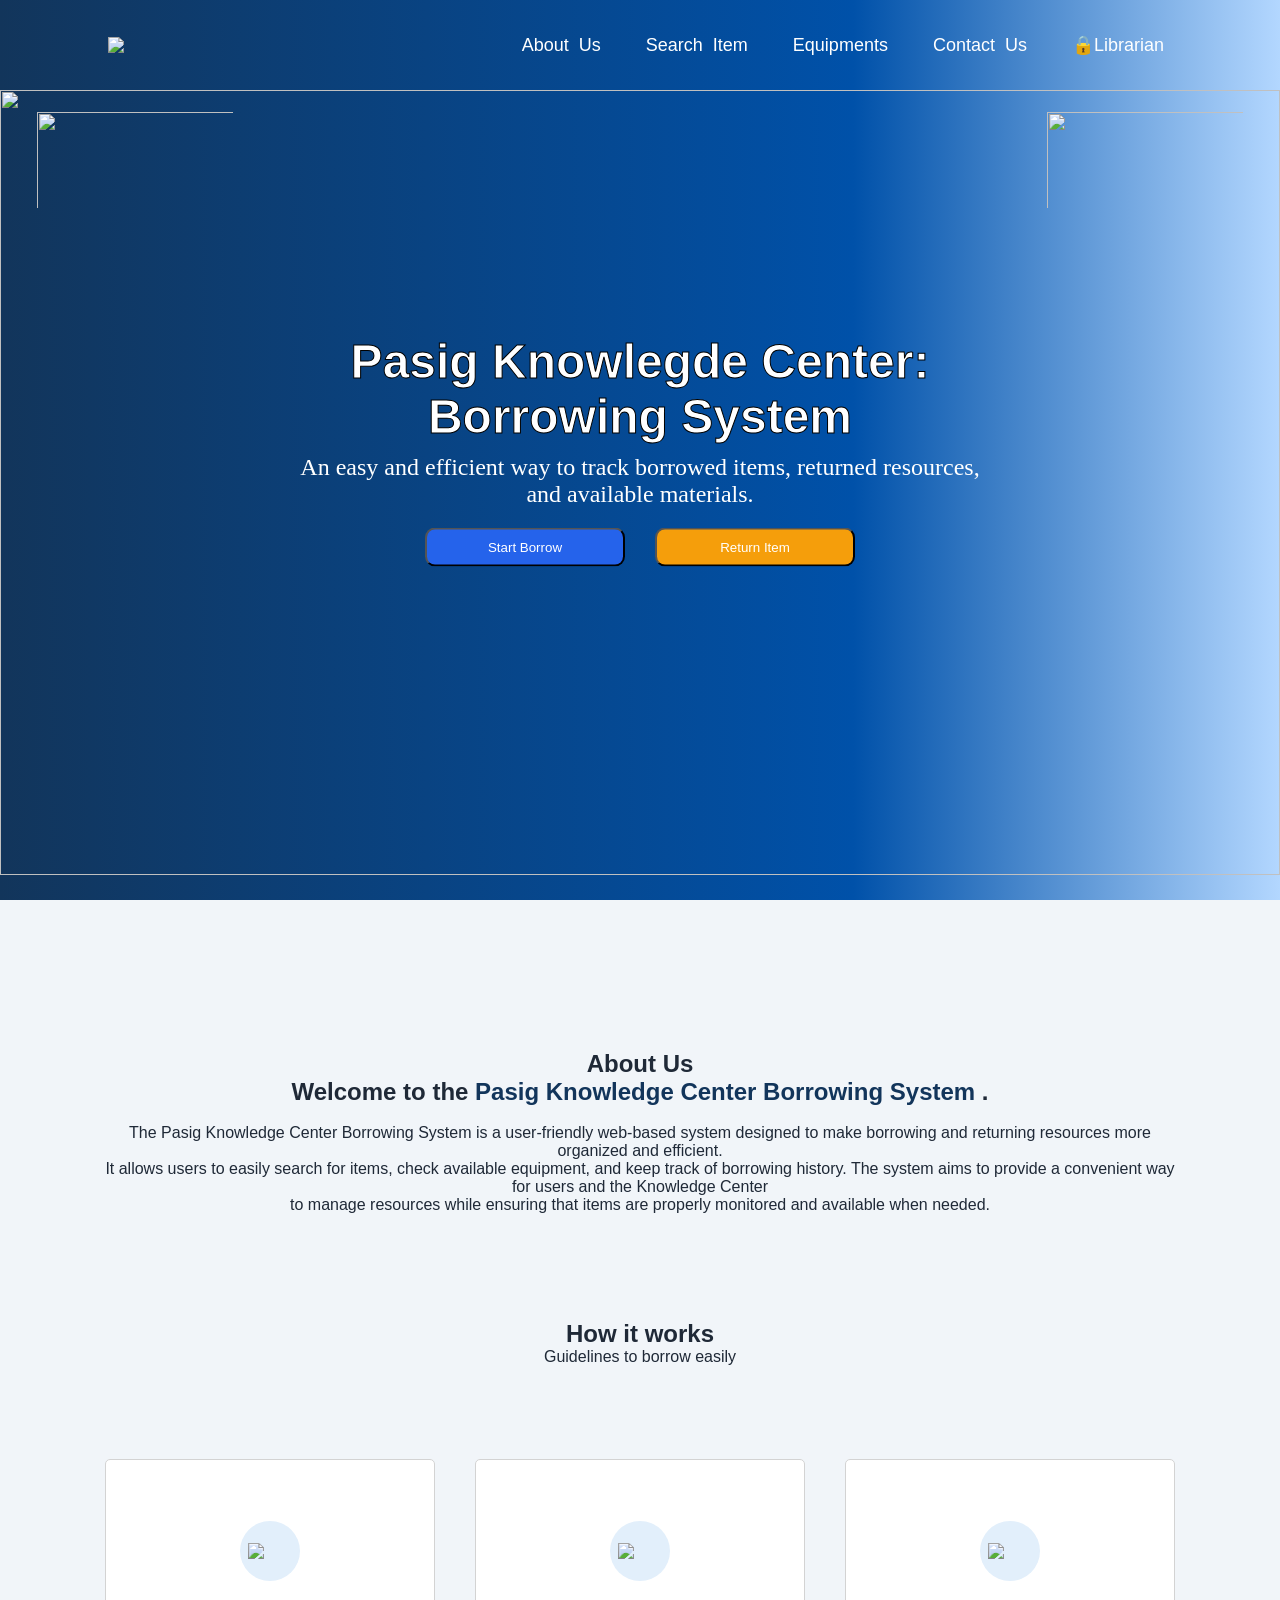
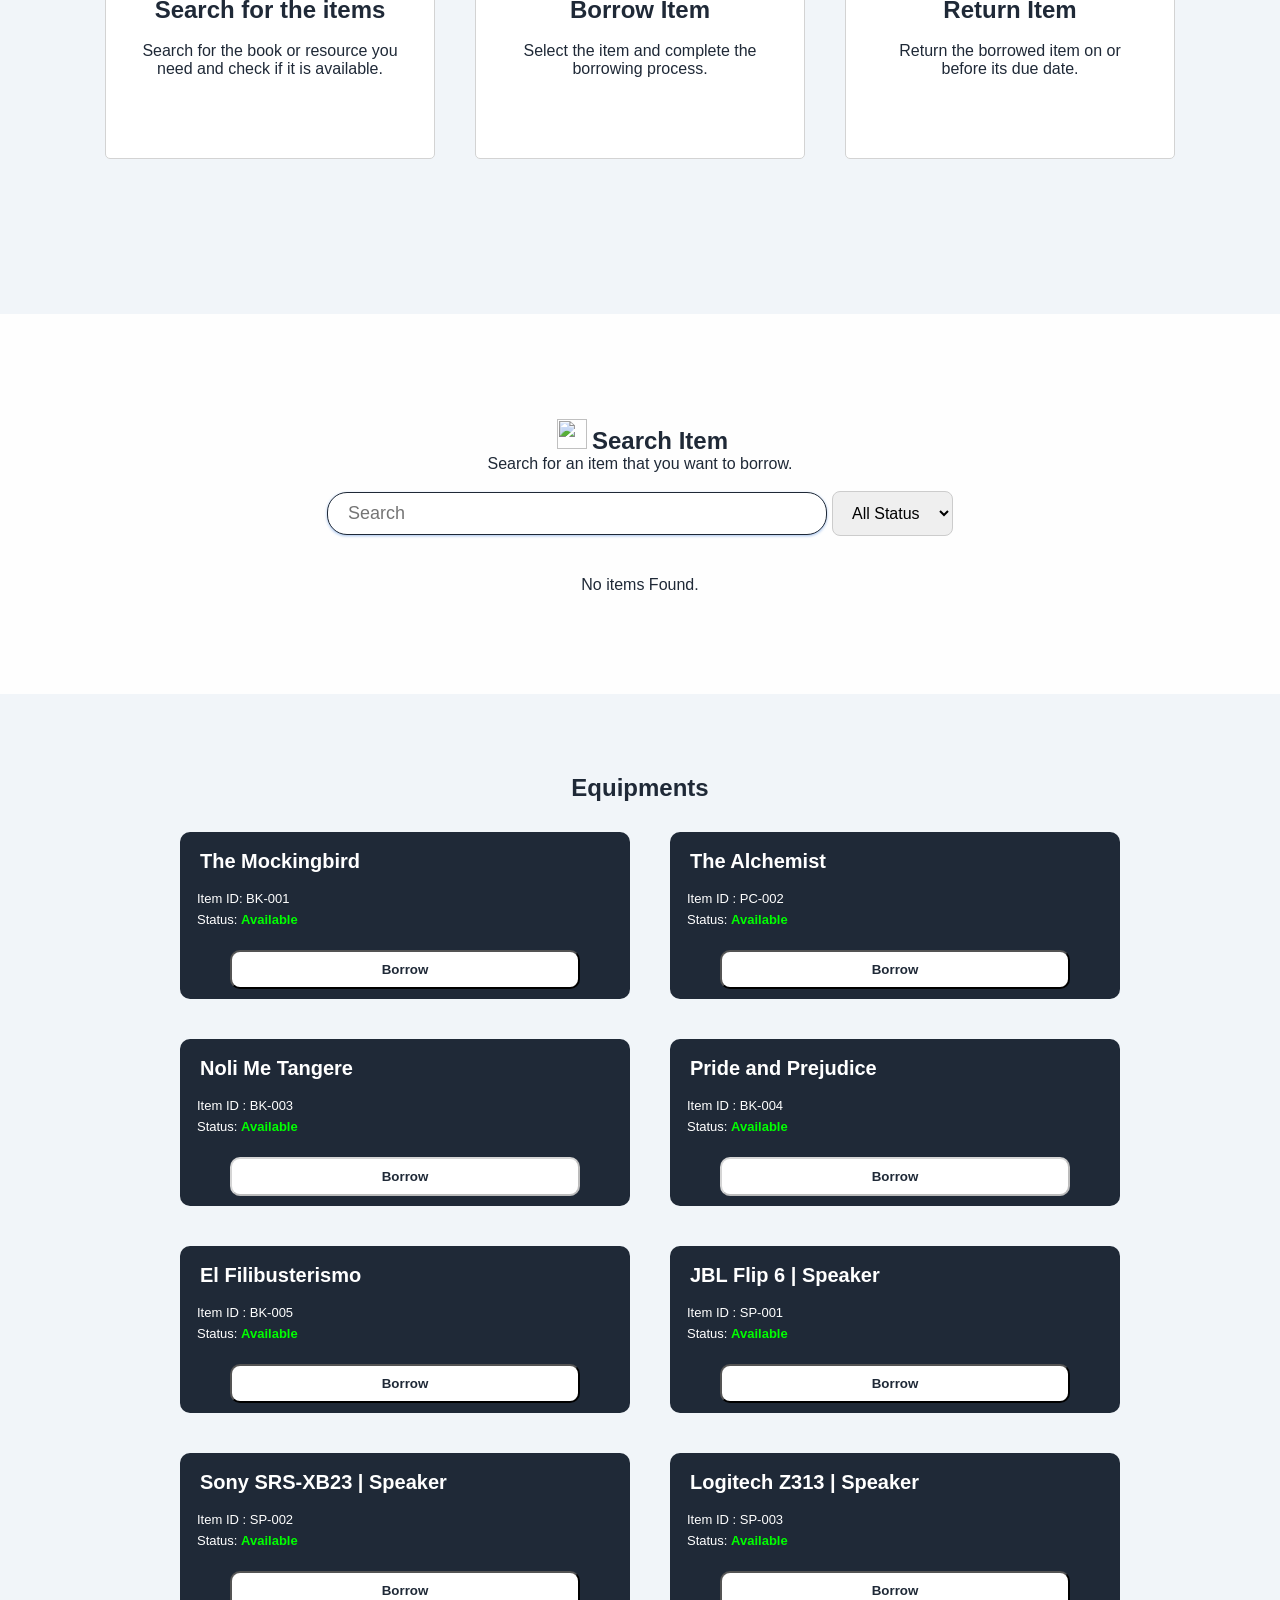
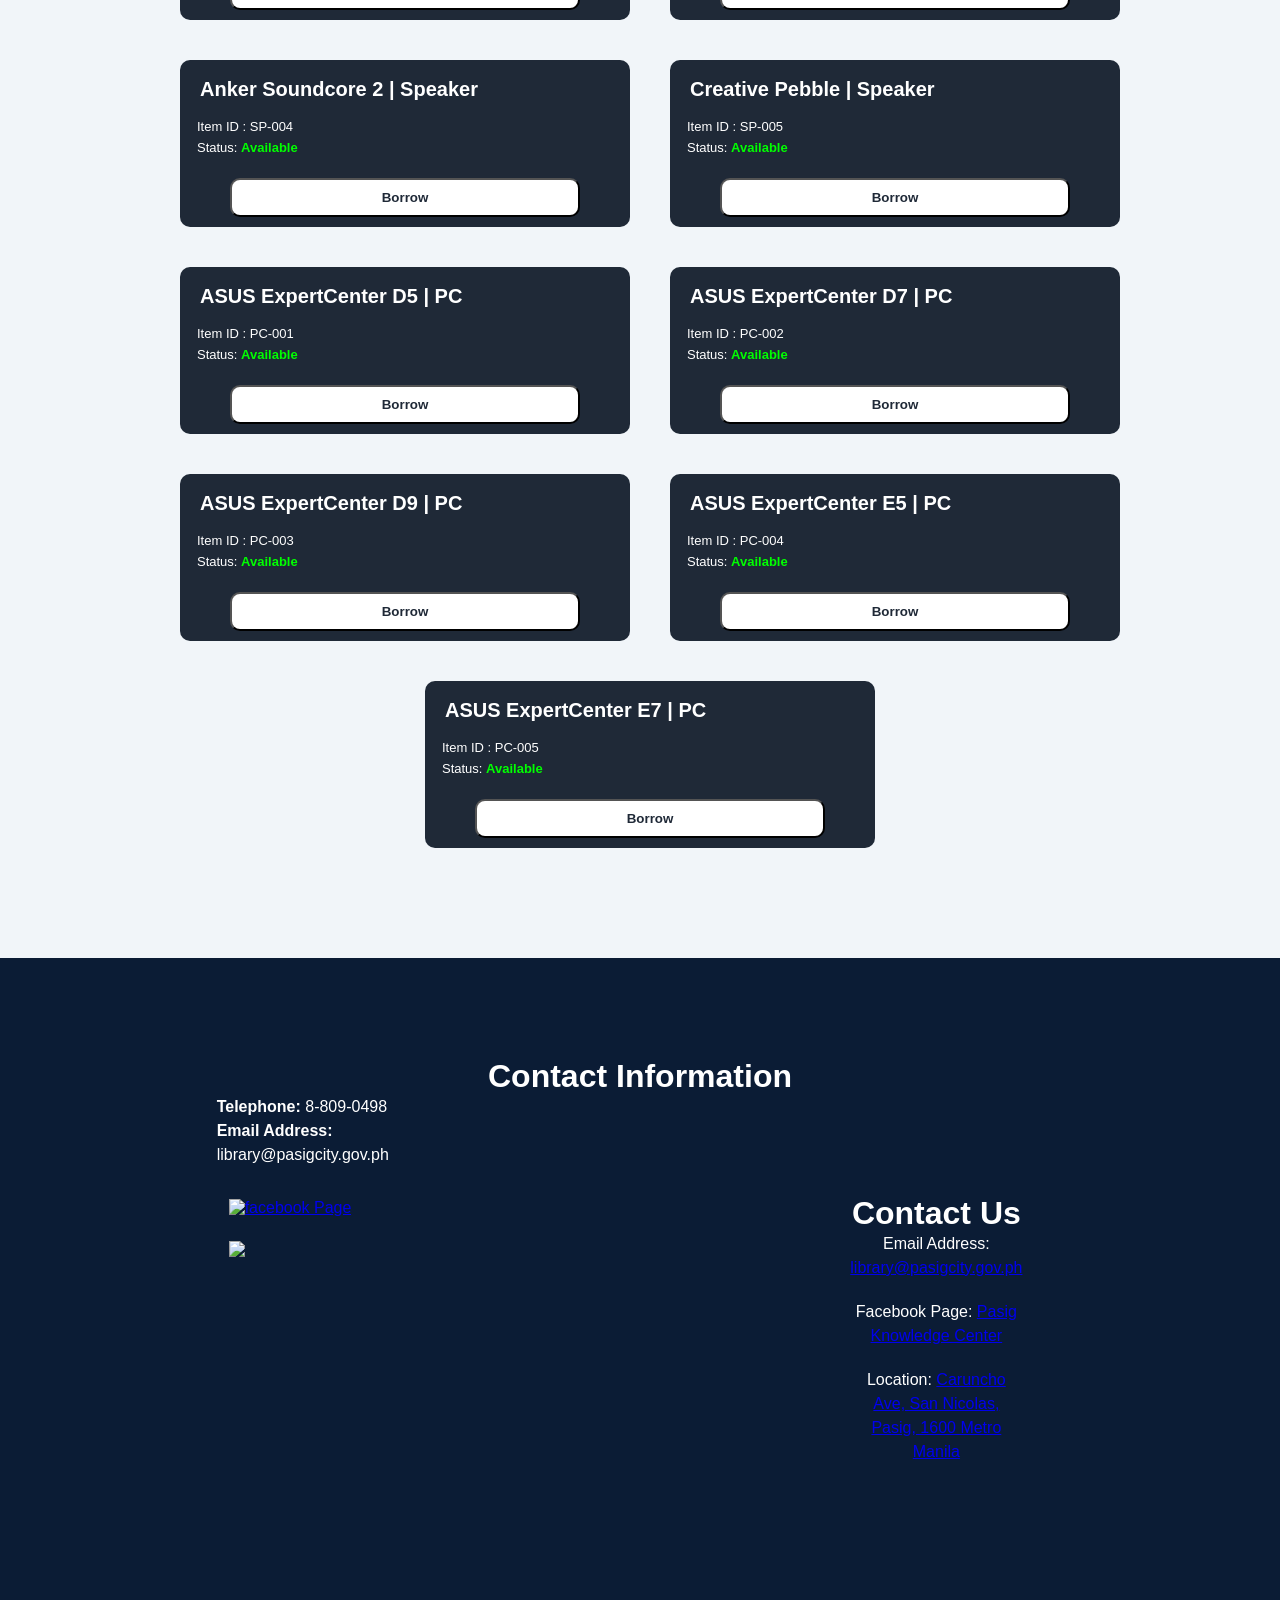
==== index.html @ 33d8597b "Add files via upload" ====
<!DOCTYPE html>
<html lang="en">
<head>
    <meta charset="UTF-8">
    <meta name="viewport" content="width=device-width, initial-scale=1.0">
    <link rel="stylesheet" href="stylee.css">
    <title>Borrowing System</title>
</head>
<body>
    <div class="banner">
        <div class="navbar"> 
            <img src="D:\Borrowing System\Borrowing System\pics\pasiglogo.png">
            <nav class="menu">
                <a href="#about">About Us</a>
                <a href="#search">Search Item</a>
                <a href="#equip">Equipments</a>
                <a href="#contact">Contact Us</a>
                <a href="librarian-login.html">🔒Librarian</a>
            </nav>
        </div>

        <!--Cover Page-->
        <div class="cover">
            <div class="background-image">
                <img src="D:\Borrowing System\Borrowing System\pics\covering.png"> 
            </div>
            <div class="pasig-logo">
                <img src="D:\Borrowing System\Borrowing System\pics\twologos.png">
                <img src="D:\Borrowing System\Borrowing System\pics\pkclogo.png">
            </div>

            <!--Cover Content-->
            <div class="cover-content">
                <h1>Pasig Knowlegde Center:
                    <br>
                     Borrowing System
                </h1>

                <p>
                    An easy and efficient way to track borrowed items,
                    returned resources, 
                    <br>
                    and available materials.
                </p>

                <!--Button-->
                <div class="cover-buttons">
                    <input type="button" value="Start Borrow" onclick="startBorrowbtn()">
                    <input type="button" value="Return Item" onclick="returnBorrowbtn()">    
                </div>
                    
            </div>
        </div>
    </div>

    <section id="about" class="section">
        <div class="section-content">
            <div class="about-content">
                <h1>About Us</h1>
                <h2>Welcome to the <strong style="color: #12355b;"> Pasig Knowledge Center
                Borrowing System</strong> .</h2><br>
                <p>
                    The Pasig Knowledge Center Borrowing System is a user-friendly web-based system designed 
                    to make borrowing and returning resources more organized and efficient. 
                <br>
                    It allows users to easily search for items, check available equipment, and keep track of borrowing history. 
                    The system aims to provide a convenient way for users and the Knowledge Center 
                <br>
                    to manage resources while ensuring that items are properly monitored and available when needed.
                </p><br>
            </div>

            <br>
            <h1> How it works</h1>
                <p> Guidelines to borrow easily </p><br>
            <div class="guidelines">
                <div class="step-card">
                    <div class="icon">
                        <img src="D:\Borrowing System\Borrowing System\pics\search.png">
                    </div>
                    <h2> Search for the items</h2><br>
                    <p>Search for the book or resource you need and check if it is available.</p>
                </div>
                <div class="step-card">
                    <div class="icon">
                        <img src="D:\Borrowing System\Borrowing System\pics\borrow.png">
                    </div>
                    <h2> Borrow Item</h2><br>
                    <p>Select the item and complete the borrowing process.</p>
                </div>
                <div class="step-card">
                    <div class="icon">
                        <img src="D:\Borrowing System\Borrowing System\pics\return.png">
                    </div>
                    <h2> Return Item</h2><br>
                    <p>Return the borrowed item on or before its due date.</p>
                </div>
            </div>

        </div>
    </section>

    <section id="search" class="section">
        <div class="section-content">
            <div class="search-container">
                <h1><img src="D:\Borrowing System\Borrowing System\pics\search.png">Search Item</h1>
                <p> Search for an item that you want to borrow.</p><br>
                <div class="search-head">
                    <div class="search-controls">
                        <input type="search" id="search-item" placeholder="Search">
                        <select id="item-status">
                            <option value="all"> All Status</option>
                            <option value="available"> Available </option>
                            <option value="borrowed"> Borrowed</option>
                        </select>
                    </div>
                </div>
            </div>
            

            <!--list of items-->
            <div class="item-list">

                <!--------------books--------------->
                <!--item 1-->
                <div class="item-card"
                    data-name = "To Kill a Mockingbird"
                    data-id = "BK-001"
                    data-status = "available">

                    <h2>To Kill a Mockingbird</h2>
                    <p>Item ID : BK-001</p>
                    <p>Status: <strong style="color:green">Available</strong></p>
                    <input type="button" value="Borrow" onclick="borrowBtn()" placeholder="Borrow this">
                </div>

                <!--item 2-->
                <div class="item-card"
                    data-name = "The Alchemist"
                    data-id = "PC-002"
                    data-status = "available">

                    <h2>The Alchemist</h2>
                    <p>Item ID : PC-002</p>
                    <p>Status: <strong style="color:green">Available</strong></p>

                    <input type="button" value="Borrow" onclick="borrowBtn()" placeholder="Borrow this">
                </div>
           
                <!--item 3-->
                <div class="item-card"
                    data-name="Noli Me Tangere"
                    data-id="BK-003"
                    data-status="available">
                    
                    <h2>Noli Me Tangere</h2>
                    <p>Item ID : BK-003</p>
                    <p>Status: <strong style="color:green">Available</strong></p>
                    <input type="button" value="Borrow" onclick="borrowBtn()" placeholder="Borrow this" >
                </div>

                <!--item 4-->
                <div class="item-card"
                    data-name="Pride and Prejudice"
                    data-id="BK-004"
                    data-status="available">

                    <h2>Pride and Prejudice</h2>
                    <p>Item ID : BK-004</p>
                    <p>Status: <strong style="color:green">Available</strong></p>
                    <input type="button" value="Borrow" onclick="borrowBtn()" placeholder="Borrow this" disabled>
                </div>

                <!--item 5-->
                <div class="item-card"
                    data-name="El Filibusterismo"
                    data-id="BK-005"
                    data-status="available">

                    <h2>El Filibusterismo</h2>
                    <p>Item ID : BK-005</p>
                    <p>Status: <strong style="color:green">Available</strong></p>
                    <input type="button" value="Borrow" onclick="borrowBtn()" placeholder="Borrow this">
                </div>

                <!--------------Speaker--------------->

                <!--item 6-->
                <div class="item-card"
                    data-name="JBL Flip 6 | Speaker"
                    data-id="SP-001"
                    data-status="available">

                    <h2>JBL Flip 6 | Speaker</h2>
                    <p>Item ID : SP-001</p>
                    <p>Status: <strong style="color:green">Available</strong></p>
                    <input type="button" value="Borrow" onclick="borrowBtn()" placeholder="Borrow this">
                </div>

                <!--item 7-->
                <div class="item-card"
                    data-name="Sony SRS-XB23 | Speaker"
                    data-id="SP-002"
                    data-status="available">

                    <h2>Sony SRS-XB23 | Speaker</h2>
                    <p>Item ID : SP-002</p>
                    <p>Status: <strong style="color:green">Available</strong></p>
                    <input type="button" value="Borrow" onclick="borrowBtn()" placeholder="Borrow this">
                </div>

                <!--item 8-->
                <div class="item-card"
                    data-name="Logitech Z313 | Speaker"
                    data-id="SP-003"
                    data-status="available">

                    <h2>Logitech Z313 | Speaker</h2>
                    <p>Item ID : SP-003</p>
                    <p>Status: <strong style="color:green">Available</strong></p>
                   <input type="button" value="Borrow" onclick="borrowBtn()" placeholder="Borrow this">
                </div>

                <!--item 9-->
                <div class="item-card"
                    data-name="Anker Soundcore 2 | Speaker"
                    data-id="SP-004"
                    data-status="available">

                    <h2>Anker Soundcore 2 | Speaker</h2>
                    <p>Item ID : SP-004</p>
                    <p>Status: <strong style="color:green">Available</strong></p>
                    <input type="button" value="Borrow" onclick="borrowBtn()" placeholder="Borrow this">
                </div>

                <!--item 10-->
                <div class="item-card"
                    data-name="Creative Pebble | Speaker"
                    data-id="SP-005"
                    data-status="available">

                    <h2>Creative Pebble | Speaker</h2>
                    <p>Item ID : SP-005</p>
                    <p>Status: <strong style="color:green">Available</strong></p>
                    <input type="button" value="Borrow" onclick="borrowBtn()" placeholder="Borrow this">
                </div>

                <!--------------PC--------------->

                <!--item 11-->
                <div class="item-card"
                    data-name="ASUS ExpertCenter D5 | PC"
                    data-id="PC-001"
                    data-status="available">

                    <h2>ASUS ExpertCenter D5 | PC</h2>
                    <p>Item ID : PC-001</p>
                    <p>Status: <strong style="color:green">Available</strong></p>
                    <input type="button" value="Borrow" onclick="borrowBtn()" placeholder="Borrow this">
                </div>

                <!--item 12-->
                <div class="item-card"
                    data-name="ASUS ExpertCenter D7 | PC"
                    data-id="PC-002"
                    data-status="available">

                    <h2>ASUS ExpertCenter D7 | PC</h2>
                    <p>Item ID : PC-002</p>
                    <p>Status: <strong style="color:green">Available</strong></p>
                   <input type="button" value="Borrow" onclick="borrowBtn()" placeholder="Borrow this">
                </div>

                <!--item 13-->
                <div class="item-card"
                    data-name="ASUS ExpertCenter D9 | PC"
                    data-id="PC-003"
                    data-status="available">

                    <h2>ASUS ExpertCenter D9 | PC</h2>
                    <p>Item ID : PC-003</p>
                    <p>Status: <strong style="color:green">Available</strong></p>
                    <input type="button" value="Borrow" onclick="borrowBtn()" placeholder="Borrow this">
                </div>

                <!--item 14-->
                <div class="item-card"
                    data-name="ASUS ExpertCenter E5 | PC"
                    data-id="PC-004"
                    data-status="available">

                    <h2>ASUS ExpertCenter E5 | PC</h2>
                    <p>Item ID : PC-004</p>
                    <p>Status: <strong style="color:green">Available</strong></p>
                    <input type="button" value="Borrow" onclick="borrowBtn()" placeholder="Borrow this">
                </div>

                <!--item 15-->
                <div class="item-card"
                    data-name="ASUS ExpertCenter E7 | PC"
                    data-id="PC-005"
                    data-status="available">

                    <h2>ASUS ExpertCenter E7 | PC</h2>
                    <p>Item ID : PC-005</p>
                    <p>Status: <strong style="color:green">Available</strong></p>
                    <input type="button" value="Borrow" onclick="borrowBtn()" placeholder="Borrow this">
                </div>
            </div>
            <!--NOT FOUND-->
            <p id="noResults"> No items Found.</p>
        </div>
    </section>

    <section id="equip" class="section">
        <div class="section-content">
            <div class="equip-container">
                <h1>Equipments</h1>
            </div>

            <!--Equipment Card-->

            <div class="equip-list">

                <div class="equip-card"
                    data-name="The Mockingbird"
                    data-id="BK-001"
                    data-status="available">
                    
                    <h2>The Mockingbird</h2>
                    <p>Item ID: BK-001</p>
                    <p>Status: <strong style="color:rgb(0, 255, 0)">Available</strong></p>
                    <input type="button" value="Borrow" onclick="borrowBtn()">
                </div>

                <div class="equip-card"
                    data-name = "The Alchemist"
                    data-id = "PC-002"
                    data-status = "available">

                    <h2>The Alchemist</h2>
                    <p>Item ID : PC-002</p>
                    <p>Status: <strong style="color:rgb(0, 255, 0)">Available</strong></p>
                    <input type="button" value="Borrow" onclick="borrowBtn()" placeholder="Borrow this">
                </div>

                <div class="equip-card"
                    data-name="Noli Me Tangere"
                    data-id="BK-003"
                    data-status="borrowed">
                    
                    <h2>Noli Me Tangere</h2>
                    <p>Item ID : BK-003</p>
                    <p>Status: <strong style="color:rgb(0, 255, 0)">Available</strong></p>
                    <input type="button" value="Borrow" onclick="borrowBtn()" placeholder="Borrow this" disabled>
                </div>

                <div class="equip-card"
                    data-name="Pride and Prejudice"
                    data-id="BK-004"
                    data-status="borrowed">

                    <h2>Pride and Prejudice</h2>
                    <p>Item ID : BK-004</p>
                    <p>Status: <strong style="color:rgb(0, 255, 0)">Available</strong></p>
                    <input type="button" value="Borrow" onclick="borrowBtn()" placeholder="Borrow this" disabled>
                </div>

                
                <div class="equip-card"
                    data-name="El Filibusterismo"
                    data-id="BK-005"
                    data-status="available">

                    <h2>El Filibusterismo</h2>
                    <p>Item ID : BK-005</p>
                    <p>Status: <strong style="color:rgb(0, 255, 0)">Available</strong></p>
                    <input type="button" value="Borrow" onclick="borrowBtn()" placeholder="Borrow this">
                </div>
                
                <!--------------Speaker--------------->

                
                <div class="equip-card"
                    data-name="JBL Flip 6 | Speaker"
                    data-id="SP-001"
                    data-status="available">

                    <h2>JBL Flip 6 | Speaker</h2>
                    <p>Item ID : SP-001</p>
                    <p>Status: <strong style="color:rgb(0, 255, 0)">Available</strong></p>
                    <input type="button" value="Borrow" onclick="borrowBtn()" placeholder="Borrow this">
                </div>

                
                <div class="equip-card"
                    data-name="Sony SRS-XB23 | Speaker"
                    data-id="SP-002"
                    data-status="available">

                    <h2>Sony SRS-XB23 | Speaker</h2>
                    <p>Item ID : SP-002</p>
                    <p>Status: <strong style="color:rgb(0, 255, 0)">Available</strong></p>
                    <input type="button" value="Borrow" onclick="borrowBtn()" placeholder="Borrow this">
                </div>

                
                <div class="equip-card"
                    data-name="Logitech Z313 | Speaker"
                    data-id="SP-003"
                    data-status="available">

                    <h2>Logitech Z313 | Speaker</h2>
                    <p>Item ID : SP-003</p>
                    <p>Status: <strong style="color:rgb(0, 255, 0)">Available</strong></p>
                    <input type="button" value="Borrow" onclick="borrowBtn()" placeholder="Borrow this">
                </div>

                
                <div class="equip-card"
                    data-name="Anker Soundcore 2 | Speaker"
                    data-id="SP-004"
                    data-status="available">

                    <h2>Anker Soundcore 2 | Speaker</h2>
                    <p>Item ID : SP-004</p>
                    <p>Status: <strong style="color:rgb(0, 255, 0)">Available</strong></p>
                    <input type="button" value="Borrow" onclick="borrowBtn()" placeholder="Borrow this">
                </div>

                
                <div class="equip-card"
                    data-name="Creative Pebble | Speaker"
                    data-id="SP-005"
                    data-status="available">

                    <h2>Creative Pebble | Speaker</h2>
                    <p>Item ID : SP-005</p>
                    <p>Status: <strong style="color:rgb(0, 255, 0)">Available</strong></p>
                    <input type="button" value="Borrow" onclick="borrowBtn()" placeholder="Borrow this">
                </div>

                <!--------------PC--------------->

                
                <div class="equip-card"
                    data-name="ASUS ExpertCenter D5 | PC"
                    data-id="PC-001"
                    data-status="available">

                    <h2>ASUS ExpertCenter D5 | PC</h2>
                    <p>Item ID : PC-001</p>
                    <p>Status: <strong style="color:rgb(0, 255, 0)">Available</strong></p>
                    <input type="button" value="Borrow" onclick="borrowBtn()" placeholder="Borrow this">
                </div>

                
                <div class="equip-card"
                    data-name="ASUS ExpertCenter D7 | PC"
                    data-id="PC-002"
                    data-status="available">

                    <h2>ASUS ExpertCenter D7 | PC</h2>
                    <p>Item ID : PC-002</p>
                    <p>Status: <strong style="color:rgb(0, 255, 0)">Available</strong></p>
                    <input type="button" value="Borrow" onclick="borrowBtn()" placeholder="Borrow this">
                </div>

                
                <div class="equip-card"
                    data-name="ASUS ExpertCenter D9 | PC"
                    data-id="PC-003"
                    data-status="available">

                    <h2>ASUS ExpertCenter D9 | PC</h2>
                    <p>Item ID : PC-003</p>
                    <p>Status: <strong style="color:rgb(0, 255, 0)">Available</strong></p>
                    <input type="button" value="Borrow" onclick="borrowBtn()" placeholder="Borrow this">
                </div>

                
                <div class="equip-card"
                    data-name="ASUS ExpertCenter E5 | PC"
                    data-id="PC-004"
                    data-status="available">

                    <h2>ASUS ExpertCenter E5 | PC</h2>
                    <p>Item ID : PC-004</p>
                    <p>Status: <strong style="color:rgb(0, 255, 0)">Available</strong></p>
                    <input type="button" value="Borrow" onclick="borrowBtn()" placeholder="Borrow this">
                </div>

                
                <div class="equip-card"
                    data-name="ASUS ExpertCenter E7 | PC"
                    data-id="PC-005"
                    data-status="available">

                    <h2>ASUS ExpertCenter E7 | PC</h2>
                    <p>Item ID : PC-005</p>
                    <p>Status: <strong style="color:rgb(0, 255, 0)">Available</strong></p>
                    <input type="button" value="Borrow" onclick="borrowBtn()">
                </div>
            </div>
        </div>
    </section>


    <section id="contact" class="section">
        <div class="section-content">
            <div class="contactUs-container">
                <h1>Contact Information</h1>
                <div class="contact-content">
                    <div class="Phonecontact">
                        <p><strong>Telephone:</strong> 8-809-0498<br>
                            <strong>Email Address:</strong> library@pasigcity.gov.ph
                        </p>
                        <a href="https://www.facebook.com/profile.php?id=61583288685740" title="Go to facebook">
                            <img src="D:\Borrowing System\Borrowing System\pics\fblogo.png" alt="facebook Page">
                        </a>
                        <br>
                        <img src="D:\Borrowing System\Borrowing System\pics\psgseal.png">
                    </div>
                    <div class="contactInfo">
            <section id="contact" class="section">
                <div class="section-content">
                    <center><h1>Contact Us</h1> </center>
                    <p>Email Address: <a href="library@pasigcity.gov.ph">library@pasigcity.gov.ph</a></p>
                    <p>Facebook Page: <a href="https://www.facebook.com/profile.php?id=61583288685740" target="_blank">Pasig Knowledge Center</a></p> 
                    <p>Location: <a href="https://www.google.com/maps/place/Pasig+Knowledge+Center/@14.5611719,121.0783257,17z/
                    data=!3m1!4b1!4m6!3m5!1s0x3397c878bbee221b:0x4025cbb80e104ddd!8m2!3d14.5611719!4d121.0783257!16s%2Fg%2F1tczg_v4?
                    entry=ttu&g_ep=EgoyMDI2MDkzMC4wIKXMDSoASAFQAw%3D%3D" target="_blank">Caruncho Ave, San Nicolas, Pasig, 1600 Metro Manila</a></p>
           
                </div>
            </section>
                </div>
            </div>
        </div>
    </section>
    <script src="script.js"></script>
</body>
</html>
---- stylee.css ----
* {
    margin: 0;
    padding: 0;
    box-sizing: border-box;
}
html {
    scroll-behavior: smooth;
    scroll-padding-top: 20px;
}
body {
    margin: 0;
    padding: 0;
    background-color: #F1F5F9;
    font-family: Arial, Helvetica, sans-serif;
    color: #1F2937;
    display: block;
}

.banner {
    background: linear-gradient(to right ,#12355B,#094382, #0051A9, #B3D7FF);
    width: 100%;
    height: 100vh;
    position:relative;
    overflow: hidden;
}
.navbar {
    padding: 5px 0px;
    width: 85%;
    margin: 0 auto;
    height: 90px;
    display: flex;
    align-items: center;
    justify-content: space-between;
    position: relative;
    z-index: 10;
}
img {
    padding: 2px;
    width: 100px;
    height: auto;
    margin: 10px;
}
.menu {
    margin: 0;
    padding: 0;
    display: flex;
    align-items: center;
    gap: 5px;
}
.menu a {
    color: white;
    font-family: Arial, Helvetica, sans-serif;
    font-size: large;
    word-spacing: 5px;
    padding: 10px 15px;
    text-decoration: none;
    margin: 5px;
    white-space: nowrap;
    transition: 0.3s;
}
.menu a.active {
    color: white;
    background-color: #12355B;
    padding: 10px 15px;
    margin: 10px;
    border-radius: 10px;
}
.menu a:hover {
    color: white;
    background-color: #12355B;
    opacity: 50%;
    padding: 10px 15px;
    margin: 5px;
    border-radius: 10px;
    word-spacing: 5px;
    font-size: large;
}
.background-image {
    position: absolute;
    width: 100%;
    height: 100%;
    padding: 0;
    margin: 0;
}

.background-image img {
    width: 100%;
    height: 785px;
    object-fit: cover;
    padding: 0;
    margin: 0;
}
.pasig-logo {
    position: absolute;
    top: 100px;
    left: 25px;
    right: 25px;
    padding: 10px;
    display: flex;
    justify-content: space-between;
    align-items: flex-start;
    z-index: 3;
}
.pasig-logo img {
    width: 200px;
    height: 100px;
    object-fit: contain;
    margin: 0;
}
.cover-content {
    position: absolute;
    top: 50%;
    left: 50%;
    transform: translate(-50%, -50%);
    width: 100%;
    text-align: center;
    color: white;
    z-index: 3;
}
.cover-content h1 {
    font-size: 48px;
    -webkit-text-stroke: 1px black ;
    font-weight: bold;
    margin-bottom: 10px;

}
.cover-content p {
    font-family: Georgia, 'Times New Roman', Times, serif;
    font-size: 24px;
    margin-bottom: 10px;

}
.cover-buttons {
    display: flex;
    justify-content: center;
    gap: 30px;
    margin-top: 20px;
}
.cover-buttons input:first-child {
    background-color: #2563EB;
    color: white;
    padding: 10px;
    width: 200px;
    border-radius: 10px;
}

.cover-buttons input:last-child {
    background-color: #F59E0B;
    color: white;
    padding: 10px;
    width: 200px;
    border-radius: 10px;
}
.start-borrowing {
    background-color: #2E86DE;
    color: white;
    font-weight: bold;
    padding: 15px;
    margin: 5px;
    border-radius: 10px;
    text-decoration: none;
}
.returned-item {
    background-color: #F59E0B;
    color: white;
    font-weight: bold;
    padding: 15px;
    margin: 5px;
    border-radius: 10px;
    text-decoration: none;
}
.section {
    width: 100%;
    min-height: 100vh;
    padding: 100px 50px;
    display: flex;
    justify-content: center;
    align-items: center;
    text-align: center;
}
#about {
    display: flex;
    justify-content: center;
    padding: 80px 50px;
}
.about-content {
    padding: 70px 50px;
}
.guidelines {
    display: flex;
    justify-content: center;
    flex-direction: row;
    width: 100%;
    gap: 30px;
    padding: 70px 50px;
}
.step-card {
    width: 50%;
    min-height: 300px;
    background-color: white;
    border-color: rgb(124, 122, 122);
    border: 1px solid lightgray;
    border-radius: 5px;
    padding:10px 30px 30px;
    margin: 5px;
    display: flex;
    flex-direction: column;
    justify-content: center;
}

.icon {
    width: 60px;
    height: 60px;
    margin: 0 auto 15px;
    border-radius: 50%;
    background-color: #e2effb;

    display: flex;
    align-items: center;
    justify-content: center;
}
.icon img {
    width: 50px;
    padding: 3px;
    margin: 5px;
}
.search-bar {
    padding: 10px 15px;
    margin-left: 50px;
    position: relative;
}
#search {
    min-height: 30%;
    background-color: rgb(254, 254, 254);
}

.search-controls{
    display: flex;
    justify-content: center;
    align-items: center;
    gap: 5px;
}
.search-controls input{
    padding: 10px 20px;
    width: 500px;
    font-size: 18px;
    border-radius: 20px;
    border: 1px solid #1F2937;
    box-shadow: 0 1px 3px #a4c2ec;
    border-color: 1px #1F2937;
    transition: 0.2s ease-in-out ;

}
.search-container img {
    width: 30px;
    height: 30px;
    padding: 0;
    margin: 5px;
    
}
.search-head {
    display: flex;
    align-items: center;
    justify-content: center;
    gap: 5px;
    width: 100%;
}
.search-container select {
    padding: 12px 15px;
    border: 1px solid #ccc;
    border-radius: 8px;
    font-size: 16px;

}
.search-container select:focus {
    border: 1px solid lightgray;
    border-radius: 8px;
}
.item-list {
    display: flex;
    flex-wrap: wrap;
    justify-content: center;
    gap: 10px;
    width: 100%;
    margin: 20px;
    text-align: center;
}
.item-card {
    background-color: white;
    border: 1px solid lightblue;
    border-radius: 10px;
    width: 450px;
    min-height: 90px;
    padding: 20px 10px;
    justify-content: center;
    display: none;
    box-shadow: 0 3px 10px rgba(0, 0, 0, 0.1);
}
.item-card h2 {
    color: #12355B;
    margin: 10px;
    padding: 5px 5px;
    font-size: 12px;
}
.item-card input {
    background-color: #2E86DE;
    width: 80px;
    min-height: 30px;
    color: white;
    border: none;
    margin-top: 15px;
    margin-bottom: 10px;
    border-radius: 10px;
    font-size: 10px;
    cursor: pointer;
}
.item-card p {
    margin: 10px;
    padding: 5px 5px;
    font-size: 11px;
}
.item-card.show {
    display: flex;
}

.equip-list {
    display: flex;
    flex-wrap: wrap;
    justify-content: center;
    gap: 20px;
    width: 100%;
    margin: 10px;
    padding: 10px 10px;
    text-align: center;
}
.equip-list h2 {
    padding: 3px 2px 10px;
    margin: 5px 3px;
    text-align: left;
    font-size: 20px;
}
.equip-list p {
    padding: 3px 2px;
    text-align: left;
    font-size: 13px;
    
}
.equip-list input {
    background-color: white;
    color:#1F2937;
    padding: 10px 15px;
    border-radius: 10px;
    margin-top: 20px;
    width: 350px;
    font-weight: bold;
    
}
.equip-card {
    background-color: #1F2937;
    color: white;
    padding: 10px 15px;
    border-radius: 10px;
    gap: 30px;
    justify-content: center;
    width: 450px;
    margin: 10px 10px;

}
#equip {
    display: flex;
    justify-content: center;
    padding: 80px 50px;
}
.form-box {
    box-sizing: 100px;
    justify-content: center;
    text-align: left;
    display: flex;
    padding: 5px 5px;
    width: 100%;
    min-height: 100%;
    margin: 10px;
    border-radius: 10px;
    color: white;
    font-family: system-ui,'Segoe UI','Open Sans', 'Helvetica Neue', sans-serif;
    font-size: 18px;
}
.form-box h1 {
    font-size: 26px;
    text-align: center;
    margin: 10px;
    padding: 5px;
    text-align: center;
    justify-content: center;
}
.Info {
    box-sizing: 100px;
    background-color: #0B1C35;
    justify-content: center;
    text-align: left;
    padding: 5px 5px;
    width: 500px;
    min-height: 650px;
    margin: 10px;
    border-radius: 10px;
    color: white;
    font-family: system-ui,'Segoe UI','Open Sans', 'Helvetica Neue', sans-serif;
    font-size: 18px;;;

}
.Info h2 {
    font-size: 26px;
    text-align: center;
    margin: 15px ;
    padding: 10px;
    width: 450px;
    min-height: 50px;
    text-align: center;
    background-color: white;
    color: #0B1C35;
    font-style: italic;
    font-size: 18px;
    justify-content: center;
    border-radius: 5px;
}
.Info label{
    padding: 10px;
    margin: 10px;  
}
.Info input{
    padding: 5px;
    margin: 5px;  
    border-radius: 5px;
    width: 200px;
}

.button-group {
    display: flex;
    gap: 5px;
    justify-content: center;
}
#output{
    text-align: left;
    padding: 10px 25px;
    width: 100%
}
.output-card {
    box-sizing: border-box;
    background-color: white;
    justify-content: flex-start;
    text-align: center;
    padding: 5px 5px;
    display: flex;
    flex-direction: column;
    width: 500px;
    min-height: 650px;
    margin: 10px;
    border-radius: 10px;
    border: 1px solid rgb(197, 235, 248);
    color: #0B1C35;
    font-family: system-ui,'Segoe UI','Open Sans', 'Helvetica Neue', sans-serif;
    font-size: 18px;;
}
.cardLogo {
    width: 100%;
    display: flex;
    align-items: center;
    padding: 5px;
    justify-content: space-between;
    margin-bottom: 2px;
}
.cardLogo img {
    width: 100px;
    padding: 5px;
}
#qrcode {
    display: flex;
    justify-content: center;
    margin: 5px auto 5px;
    align-items: center;
}
.qr-message p{
    text-align: left;
    font-size: 12px;
    color: rgb(196, 196, 196);
    align-items: center;
    margin-left: 50px ;
}
#contact {
    background-color: #0B1C35;
    width: 100%;
    min-height: 400px;
    color: white;
    position: relative;
    overflow: hidden;
}
.contact-content {
    display: flex;
    justify-content: space-between;
    align-items: flex-start;
    width: 100%;
    gap: 0px;
    margin: 0;
    padding: 0;
}
.contactUs-container h1{
    font-size: 32px;
}
.Phonecontact {
    width: 30%;
    text-align: left;
    padding: 0;
    margin: 0;
}
.Phonecontact p{
    line-height: 1.5;
    margin-bottom: 20px;
}
.contactInfo {
    width: 30%;
    text-align: left;
    padding: 0;
}
.contactInfo p {
    line-height: 1.5;
    margin-bottom: 20px;
}
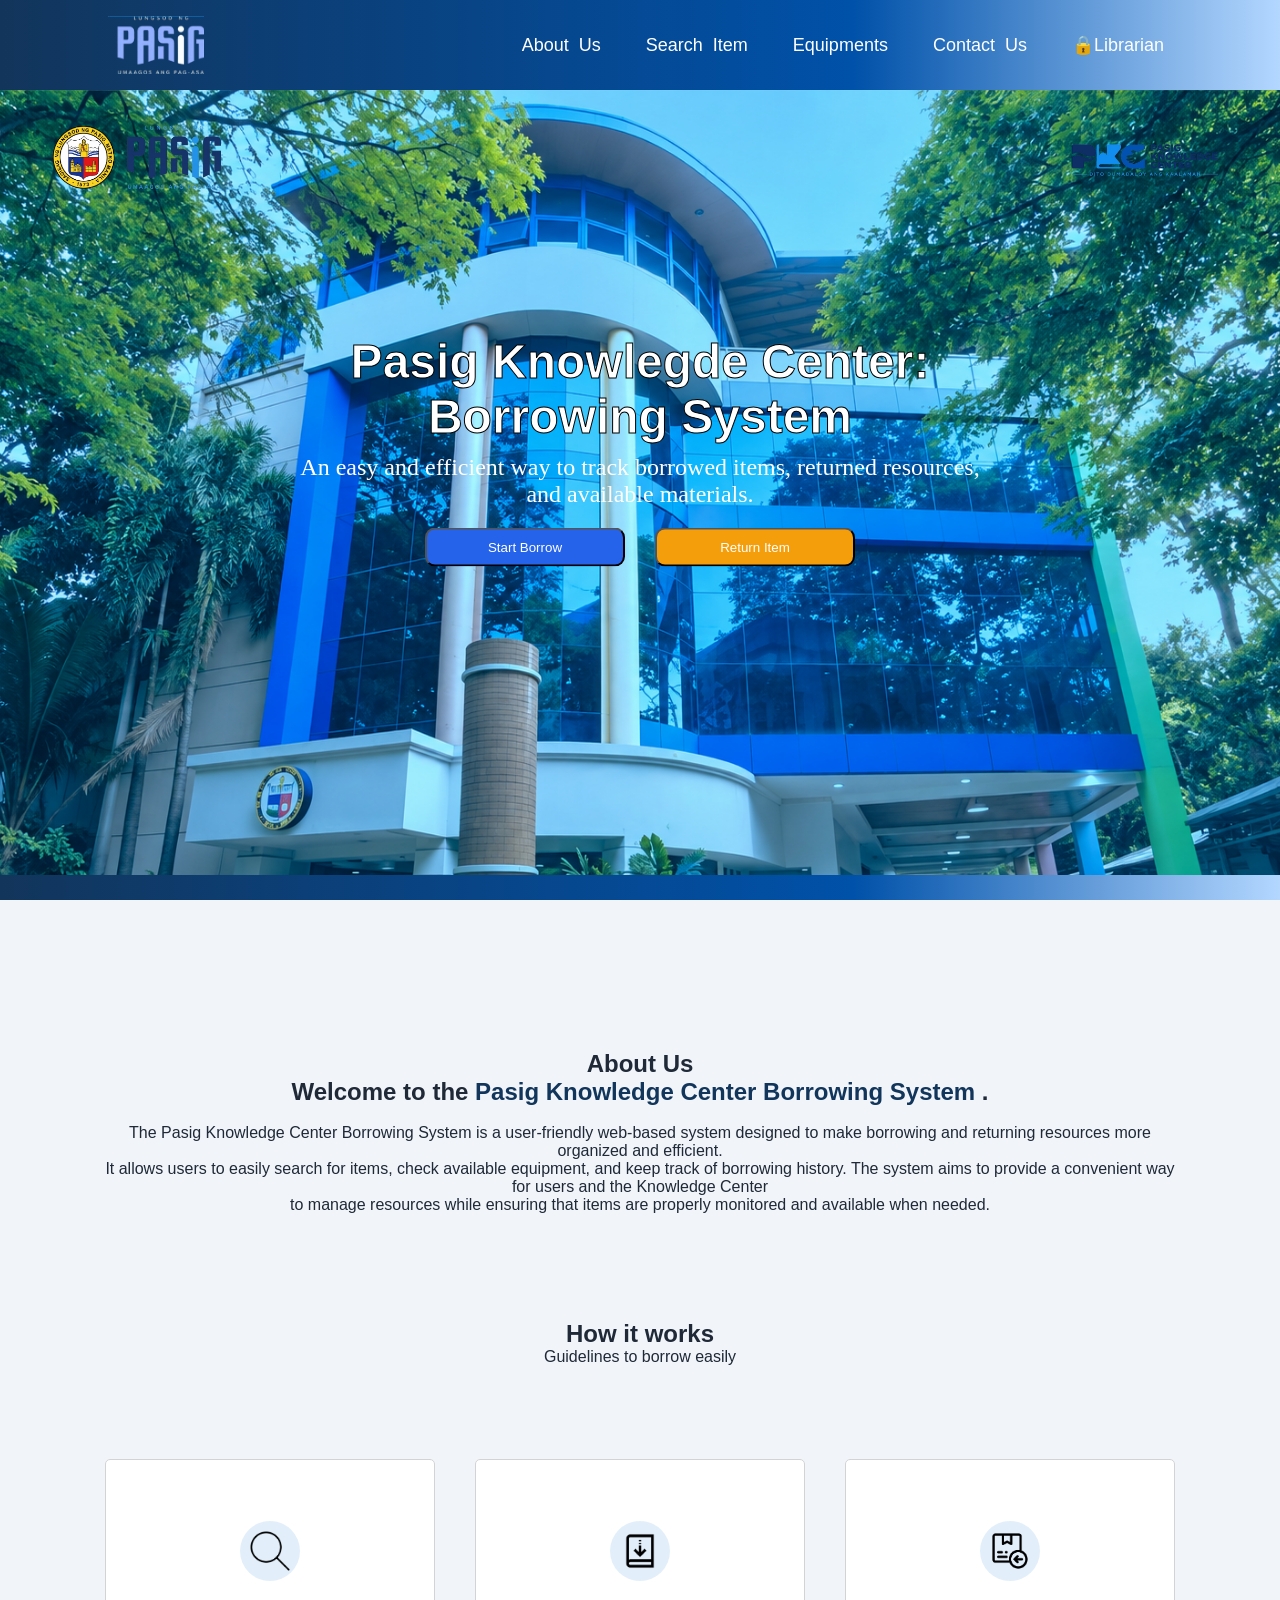
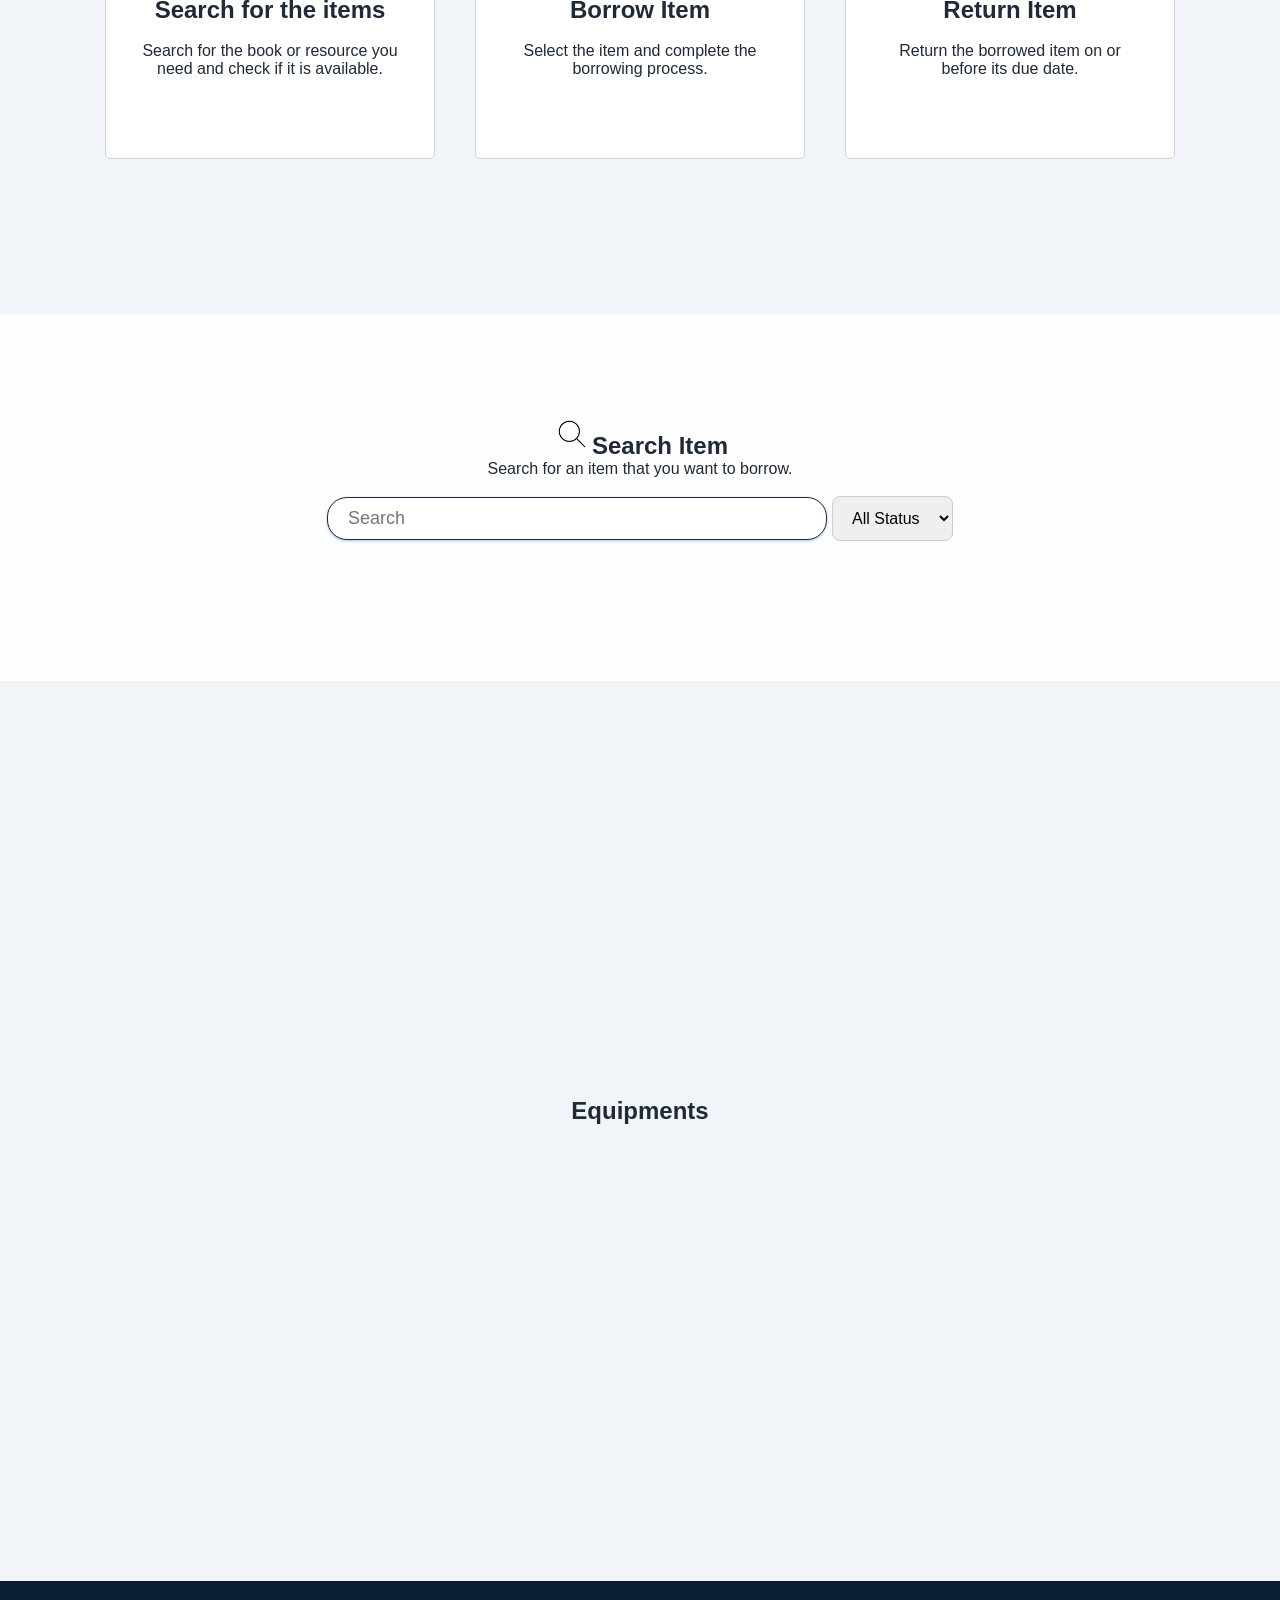
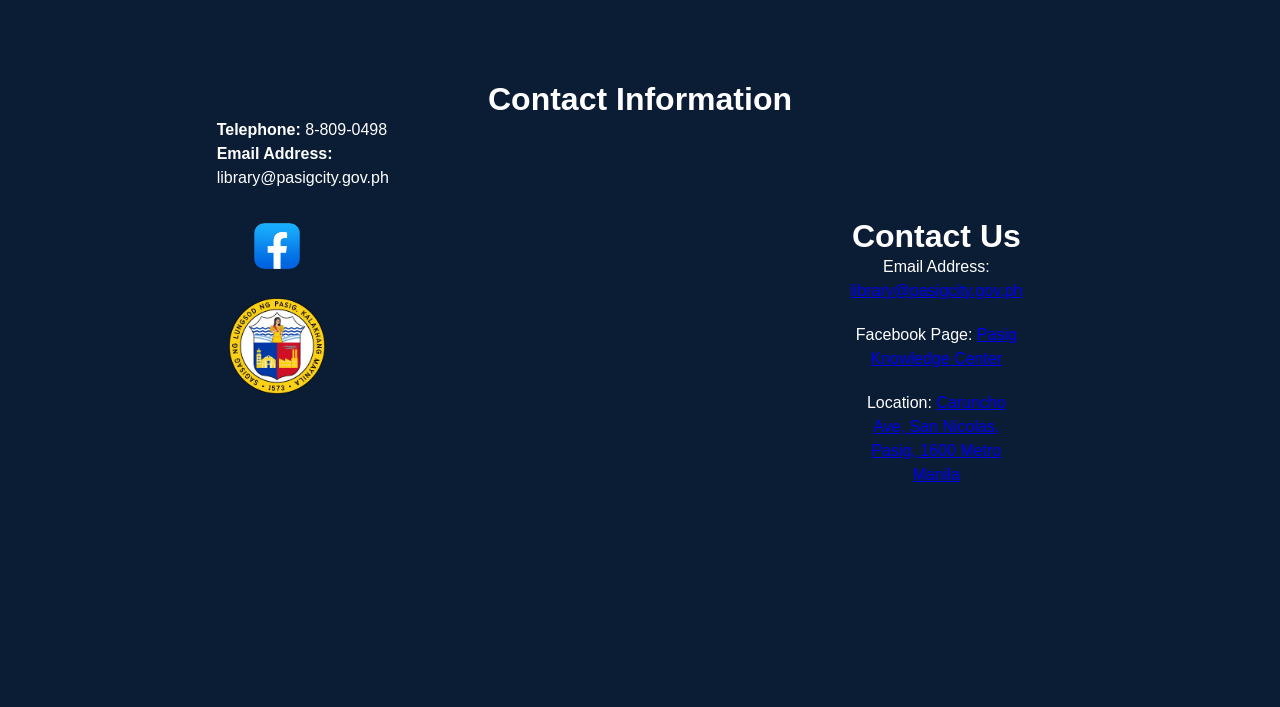
==== commit 623ab653: "Add files via upload" ====
--- a/index.html
+++ b/index.html
@@ -9,24 +9,24 @@
 <body>
     <div class="banner">
         <div class="navbar"> 
-            <img src="D:\Borrowing System\Borrowing System\pics\pasiglogo.png">
+            <img src="pasiglogo.png">
             <nav class="menu">
                 <a href="#about">About Us</a>
                 <a href="#search">Search Item</a>
                 <a href="#equip">Equipments</a>
                 <a href="#contact">Contact Us</a>
-                <a href="librarian-login.html">🔒Librarian</a>
+                <a href="library-update.html">🔒Librarian</a>
             </nav>
         </div>
 
         <!--Cover Page-->
         <div class="cover">
             <div class="background-image">
-                <img src="D:\Borrowing System\Borrowing System\pics\covering.png"> 
+                <img src="covering.png"> 
             </div>
             <div class="pasig-logo">
-                <img src="D:\Borrowing System\Borrowing System\pics\twologos.png">
-                <img src="D:\Borrowing System\Borrowing System\pics\pkclogo.png">
+                <img src="twologos.png">
+                <img src="pkclogo.png">
             </div>
 
             <!--Cover Content-->
@@ -76,21 +76,21 @@
             <div class="guidelines">
                 <div class="step-card">
                     <div class="icon">
-                        <img src="D:\Borrowing System\Borrowing System\pics\search.png">
+                        <img src="search.png">
                     </div>
                     <h2> Search for the items</h2><br>
                     <p>Search for the book or resource you need and check if it is available.</p>
                 </div>
                 <div class="step-card">
                     <div class="icon">
-                        <img src="D:\Borrowing System\Borrowing System\pics\borrow.png">
+                        <img src="borrow.png">
                     </div>
                     <h2> Borrow Item</h2><br>
                     <p>Select the item and complete the borrowing process.</p>
                 </div>
                 <div class="step-card">
                     <div class="icon">
-                        <img src="D:\Borrowing System\Borrowing System\pics\return.png">
+                        <img src="return.png">
                     </div>
                     <h2> Return Item</h2><br>
                     <p>Return the borrowed item on or before its due date.</p>
@@ -103,7 +103,7 @@
     <section id="search" class="section">
         <div class="section-content">
             <div class="search-container">
-                <h1><img src="D:\Borrowing System\Borrowing System\pics\search.png">Search Item</h1>
+                <h1><img src="search.png">Search Item</h1>
                 <p> Search for an item that you want to borrow.</p><br>
                 <div class="search-head">
                     <div class="search-controls">
@@ -119,194 +119,7 @@
             
 
             <!--list of items-->
-            <div class="item-list">
-
-                <!--------------books--------------->
-                <!--item 1-->
-                <div class="item-card"
-                    data-name = "To Kill a Mockingbird"
-                    data-id = "BK-001"
-                    data-status = "available">
-
-                    <h2>To Kill a Mockingbird</h2>
-                    <p>Item ID : BK-001</p>
-                    <p>Status: <strong style="color:green">Available</strong></p>
-                    <input type="button" value="Borrow" onclick="borrowBtn()" placeholder="Borrow this">
-                </div>
-
-                <!--item 2-->
-                <div class="item-card"
-                    data-name = "The Alchemist"
-                    data-id = "PC-002"
-                    data-status = "available">
-
-                    <h2>The Alchemist</h2>
-                    <p>Item ID : PC-002</p>
-                    <p>Status: <strong style="color:green">Available</strong></p>
-
-                    <input type="button" value="Borrow" onclick="borrowBtn()" placeholder="Borrow this">
-                </div>
-           
-                <!--item 3-->
-                <div class="item-card"
-                    data-name="Noli Me Tangere"
-                    data-id="BK-003"
-                    data-status="available">
-                    
-                    <h2>Noli Me Tangere</h2>
-                    <p>Item ID : BK-003</p>
-                    <p>Status: <strong style="color:green">Available</strong></p>
-                    <input type="button" value="Borrow" onclick="borrowBtn()" placeholder="Borrow this" >
-                </div>
-
-                <!--item 4-->
-                <div class="item-card"
-                    data-name="Pride and Prejudice"
-                    data-id="BK-004"
-                    data-status="available">
-
-                    <h2>Pride and Prejudice</h2>
-                    <p>Item ID : BK-004</p>
-                    <p>Status: <strong style="color:green">Available</strong></p>
-                    <input type="button" value="Borrow" onclick="borrowBtn()" placeholder="Borrow this" disabled>
-                </div>
-
-                <!--item 5-->
-                <div class="item-card"
-                    data-name="El Filibusterismo"
-                    data-id="BK-005"
-                    data-status="available">
-
-                    <h2>El Filibusterismo</h2>
-                    <p>Item ID : BK-005</p>
-                    <p>Status: <strong style="color:green">Available</strong></p>
-                    <input type="button" value="Borrow" onclick="borrowBtn()" placeholder="Borrow this">
-                </div>
-
-                <!--------------Speaker--------------->
-
-                <!--item 6-->
-                <div class="item-card"
-                    data-name="JBL Flip 6 | Speaker"
-                    data-id="SP-001"
-                    data-status="available">
-
-                    <h2>JBL Flip 6 | Speaker</h2>
-                    <p>Item ID : SP-001</p>
-                    <p>Status: <strong style="color:green">Available</strong></p>
-                    <input type="button" value="Borrow" onclick="borrowBtn()" placeholder="Borrow this">
-                </div>
-
-                <!--item 7-->
-                <div class="item-card"
-                    data-name="Sony SRS-XB23 | Speaker"
-                    data-id="SP-002"
-                    data-status="available">
-
-                    <h2>Sony SRS-XB23 | Speaker</h2>
-                    <p>Item ID : SP-002</p>
-                    <p>Status: <strong style="color:green">Available</strong></p>
-                    <input type="button" value="Borrow" onclick="borrowBtn()" placeholder="Borrow this">
-                </div>
-
-                <!--item 8-->
-                <div class="item-card"
-                    data-name="Logitech Z313 | Speaker"
-                    data-id="SP-003"
-                    data-status="available">
-
-                    <h2>Logitech Z313 | Speaker</h2>
-                    <p>Item ID : SP-003</p>
-                    <p>Status: <strong style="color:green">Available</strong></p>
-                   <input type="button" value="Borrow" onclick="borrowBtn()" placeholder="Borrow this">
-                </div>
-
-                <!--item 9-->
-                <div class="item-card"
-                    data-name="Anker Soundcore 2 | Speaker"
-                    data-id="SP-004"
-                    data-status="available">
-
-                    <h2>Anker Soundcore 2 | Speaker</h2>
-                    <p>Item ID : SP-004</p>
-                    <p>Status: <strong style="color:green">Available</strong></p>
-                    <input type="button" value="Borrow" onclick="borrowBtn()" placeholder="Borrow this">
-                </div>
-
-                <!--item 10-->
-                <div class="item-card"
-                    data-name="Creative Pebble | Speaker"
-                    data-id="SP-005"
-                    data-status="available">
-
-                    <h2>Creative Pebble | Speaker</h2>
-                    <p>Item ID : SP-005</p>
-                    <p>Status: <strong style="color:green">Available</strong></p>
-                    <input type="button" value="Borrow" onclick="borrowBtn()" placeholder="Borrow this">
-                </div>
-
-                <!--------------PC--------------->
-
-                <!--item 11-->
-                <div class="item-card"
-                    data-name="ASUS ExpertCenter D5 | PC"
-                    data-id="PC-001"
-                    data-status="available">
-
-                    <h2>ASUS ExpertCenter D5 | PC</h2>
-                    <p>Item ID : PC-001</p>
-                    <p>Status: <strong style="color:green">Available</strong></p>
-                    <input type="button" value="Borrow" onclick="borrowBtn()" placeholder="Borrow this">
-                </div>
-
-                <!--item 12-->
-                <div class="item-card"
-                    data-name="ASUS ExpertCenter D7 | PC"
-                    data-id="PC-002"
-                    data-status="available">
-
-                    <h2>ASUS ExpertCenter D7 | PC</h2>
-                    <p>Item ID : PC-002</p>
-                    <p>Status: <strong style="color:green">Available</strong></p>
-                   <input type="button" value="Borrow" onclick="borrowBtn()" placeholder="Borrow this">
-                </div>
-
-                <!--item 13-->
-                <div class="item-card"
-                    data-name="ASUS ExpertCenter D9 | PC"
-                    data-id="PC-003"
-                    data-status="available">
-
-                    <h2>ASUS ExpertCenter D9 | PC</h2>
-                    <p>Item ID : PC-003</p>
-                    <p>Status: <strong style="color:green">Available</strong></p>
-                    <input type="button" value="Borrow" onclick="borrowBtn()" placeholder="Borrow this">
-                </div>
-
-                <!--item 14-->
-                <div class="item-card"
-                    data-name="ASUS ExpertCenter E5 | PC"
-                    data-id="PC-004"
-                    data-status="available">
-
-                    <h2>ASUS ExpertCenter E5 | PC</h2>
-                    <p>Item ID : PC-004</p>
-                    <p>Status: <strong style="color:green">Available</strong></p>
-                    <input type="button" value="Borrow" onclick="borrowBtn()" placeholder="Borrow this">
-                </div>
-
-                <!--item 15-->
-                <div class="item-card"
-                    data-name="ASUS ExpertCenter E7 | PC"
-                    data-id="PC-005"
-                    data-status="available">
-
-                    <h2>ASUS ExpertCenter E7 | PC</h2>
-                    <p>Item ID : PC-005</p>
-                    <p>Status: <strong style="color:green">Available</strong></p>
-                    <input type="button" value="Borrow" onclick="borrowBtn()" placeholder="Borrow this">
-                </div>
-            </div>
+            <div class="item-list" id="homeItems"></div>
             <!--NOT FOUND-->
             <p id="noResults"> No items Found.</p>
         </div>
@@ -317,191 +130,8 @@
             <div class="equip-container">
                 <h1>Equipments</h1>
             </div>
-
-            <!--Equipment Card-->
-
-            <div class="equip-list">
-
-                <div class="equip-card"
-                    data-name="The Mockingbird"
-                    data-id="BK-001"
-                    data-status="available">
-                    
-                    <h2>The Mockingbird</h2>
-                    <p>Item ID: BK-001</p>
-                    <p>Status: <strong style="color:rgb(0, 255, 0)">Available</strong></p>
-                    <input type="button" value="Borrow" onclick="borrowBtn()">
-                </div>
-
-                <div class="equip-card"
-                    data-name = "The Alchemist"
-                    data-id = "PC-002"
-                    data-status = "available">
-
-                    <h2>The Alchemist</h2>
-                    <p>Item ID : PC-002</p>
-                    <p>Status: <strong style="color:rgb(0, 255, 0)">Available</strong></p>
-                    <input type="button" value="Borrow" onclick="borrowBtn()" placeholder="Borrow this">
-                </div>
-
-                <div class="equip-card"
-                    data-name="Noli Me Tangere"
-                    data-id="BK-003"
-                    data-status="borrowed">
-                    
-                    <h2>Noli Me Tangere</h2>
-                    <p>Item ID : BK-003</p>
-                    <p>Status: <strong style="color:rgb(0, 255, 0)">Available</strong></p>
-                    <input type="button" value="Borrow" onclick="borrowBtn()" placeholder="Borrow this" disabled>
-                </div>
-
-                <div class="equip-card"
-                    data-name="Pride and Prejudice"
-                    data-id="BK-004"
-                    data-status="borrowed">
-
-                    <h2>Pride and Prejudice</h2>
-                    <p>Item ID : BK-004</p>
-                    <p>Status: <strong style="color:rgb(0, 255, 0)">Available</strong></p>
-                    <input type="button" value="Borrow" onclick="borrowBtn()" placeholder="Borrow this" disabled>
-                </div>
-
-                
-                <div class="equip-card"
-                    data-name="El Filibusterismo"
-                    data-id="BK-005"
-                    data-status="available">
-
-                    <h2>El Filibusterismo</h2>
-                    <p>Item ID : BK-005</p>
-                    <p>Status: <strong style="color:rgb(0, 255, 0)">Available</strong></p>
-                    <input type="button" value="Borrow" onclick="borrowBtn()" placeholder="Borrow this">
-                </div>
-                
-                <!--------------Speaker--------------->
-
-                
-                <div class="equip-card"
-                    data-name="JBL Flip 6 | Speaker"
-                    data-id="SP-001"
-                    data-status="available">
-
-                    <h2>JBL Flip 6 | Speaker</h2>
-                    <p>Item ID : SP-001</p>
-                    <p>Status: <strong style="color:rgb(0, 255, 0)">Available</strong></p>
-                    <input type="button" value="Borrow" onclick="borrowBtn()" placeholder="Borrow this">
-                </div>
-
-                
-                <div class="equip-card"
-                    data-name="Sony SRS-XB23 | Speaker"
-                    data-id="SP-002"
-                    data-status="available">
-
-                    <h2>Sony SRS-XB23 | Speaker</h2>
-                    <p>Item ID : SP-002</p>
-                    <p>Status: <strong style="color:rgb(0, 255, 0)">Available</strong></p>
-                    <input type="button" value="Borrow" onclick="borrowBtn()" placeholder="Borrow this">
-                </div>
-
-                
-                <div class="equip-card"
-                    data-name="Logitech Z313 | Speaker"
-                    data-id="SP-003"
-                    data-status="available">
-
-                    <h2>Logitech Z313 | Speaker</h2>
-                    <p>Item ID : SP-003</p>
-                    <p>Status: <strong style="color:rgb(0, 255, 0)">Available</strong></p>
-                    <input type="button" value="Borrow" onclick="borrowBtn()" placeholder="Borrow this">
-                </div>
-
-                
-                <div class="equip-card"
-                    data-name="Anker Soundcore 2 | Speaker"
-                    data-id="SP-004"
-                    data-status="available">
-
-                    <h2>Anker Soundcore 2 | Speaker</h2>
-                    <p>Item ID : SP-004</p>
-                    <p>Status: <strong style="color:rgb(0, 255, 0)">Available</strong></p>
-                    <input type="button" value="Borrow" onclick="borrowBtn()" placeholder="Borrow this">
-                </div>
-
-                
-                <div class="equip-card"
-                    data-name="Creative Pebble | Speaker"
-                    data-id="SP-005"
-                    data-status="available">
-
-                    <h2>Creative Pebble | Speaker</h2>
-                    <p>Item ID : SP-005</p>
-                    <p>Status: <strong style="color:rgb(0, 255, 0)">Available</strong></p>
-                    <input type="button" value="Borrow" onclick="borrowBtn()" placeholder="Borrow this">
-                </div>
-
-                <!--------------PC--------------->
-
-                
-                <div class="equip-card"
-                    data-name="ASUS ExpertCenter D5 | PC"
-                    data-id="PC-001"
-                    data-status="available">
-
-                    <h2>ASUS ExpertCenter D5 | PC</h2>
-                    <p>Item ID : PC-001</p>
-                    <p>Status: <strong style="color:rgb(0, 255, 0)">Available</strong></p>
-                    <input type="button" value="Borrow" onclick="borrowBtn()" placeholder="Borrow this">
-                </div>
-
-                
-                <div class="equip-card"
-                    data-name="ASUS ExpertCenter D7 | PC"
-                    data-id="PC-002"
-                    data-status="available">
-
-                    <h2>ASUS ExpertCenter D7 | PC</h2>
-                    <p>Item ID : PC-002</p>
-                    <p>Status: <strong style="color:rgb(0, 255, 0)">Available</strong></p>
-                    <input type="button" value="Borrow" onclick="borrowBtn()" placeholder="Borrow this">
-                </div>
-
-                
-                <div class="equip-card"
-                    data-name="ASUS ExpertCenter D9 | PC"
-                    data-id="PC-003"
-                    data-status="available">
-
-                    <h2>ASUS ExpertCenter D9 | PC</h2>
-                    <p>Item ID : PC-003</p>
-                    <p>Status: <strong style="color:rgb(0, 255, 0)">Available</strong></p>
-                    <input type="button" value="Borrow" onclick="borrowBtn()" placeholder="Borrow this">
-                </div>
-
-                
-                <div class="equip-card"
-                    data-name="ASUS ExpertCenter E5 | PC"
-                    data-id="PC-004"
-                    data-status="available">
-
-                    <h2>ASUS ExpertCenter E5 | PC</h2>
-                    <p>Item ID : PC-004</p>
-                    <p>Status: <strong style="color:rgb(0, 255, 0)">Available</strong></p>
-                    <input type="button" value="Borrow" onclick="borrowBtn()" placeholder="Borrow this">
-                </div>
-
-                
-                <div class="equip-card"
-                    data-name="ASUS ExpertCenter E7 | PC"
-                    data-id="PC-005"
-                    data-status="available">
-
-                    <h2>ASUS ExpertCenter E7 | PC</h2>
-                    <p>Item ID : PC-005</p>
-                    <p>Status: <strong style="color:rgb(0, 255, 0)">Available</strong></p>
-                    <input type="button" value="Borrow" onclick="borrowBtn()">
-                </div>
-            </div>
+            <!-- Equipment Cards -->
+             <div class="equip-list" id="homeEquipments"></div>
         </div>
     </section>
 
@@ -516,10 +146,10 @@
                             <strong>Email Address:</strong> library@pasigcity.gov.ph
                         </p>
                         <a href="https://www.facebook.com/profile.php?id=61583288685740" title="Go to facebook">
-                            <img src="D:\Borrowing System\Borrowing System\pics\fblogo.png" alt="facebook Page">
+                            <img src="fblogo.png" alt="facebook Page">
                         </a>
                         <br>
-                        <img src="D:\Borrowing System\Borrowing System\pics\psgseal.png">
+                        <img src="psgseal.png">
                     </div>
                     <div class="contactInfo">
             <section id="contact" class="section">
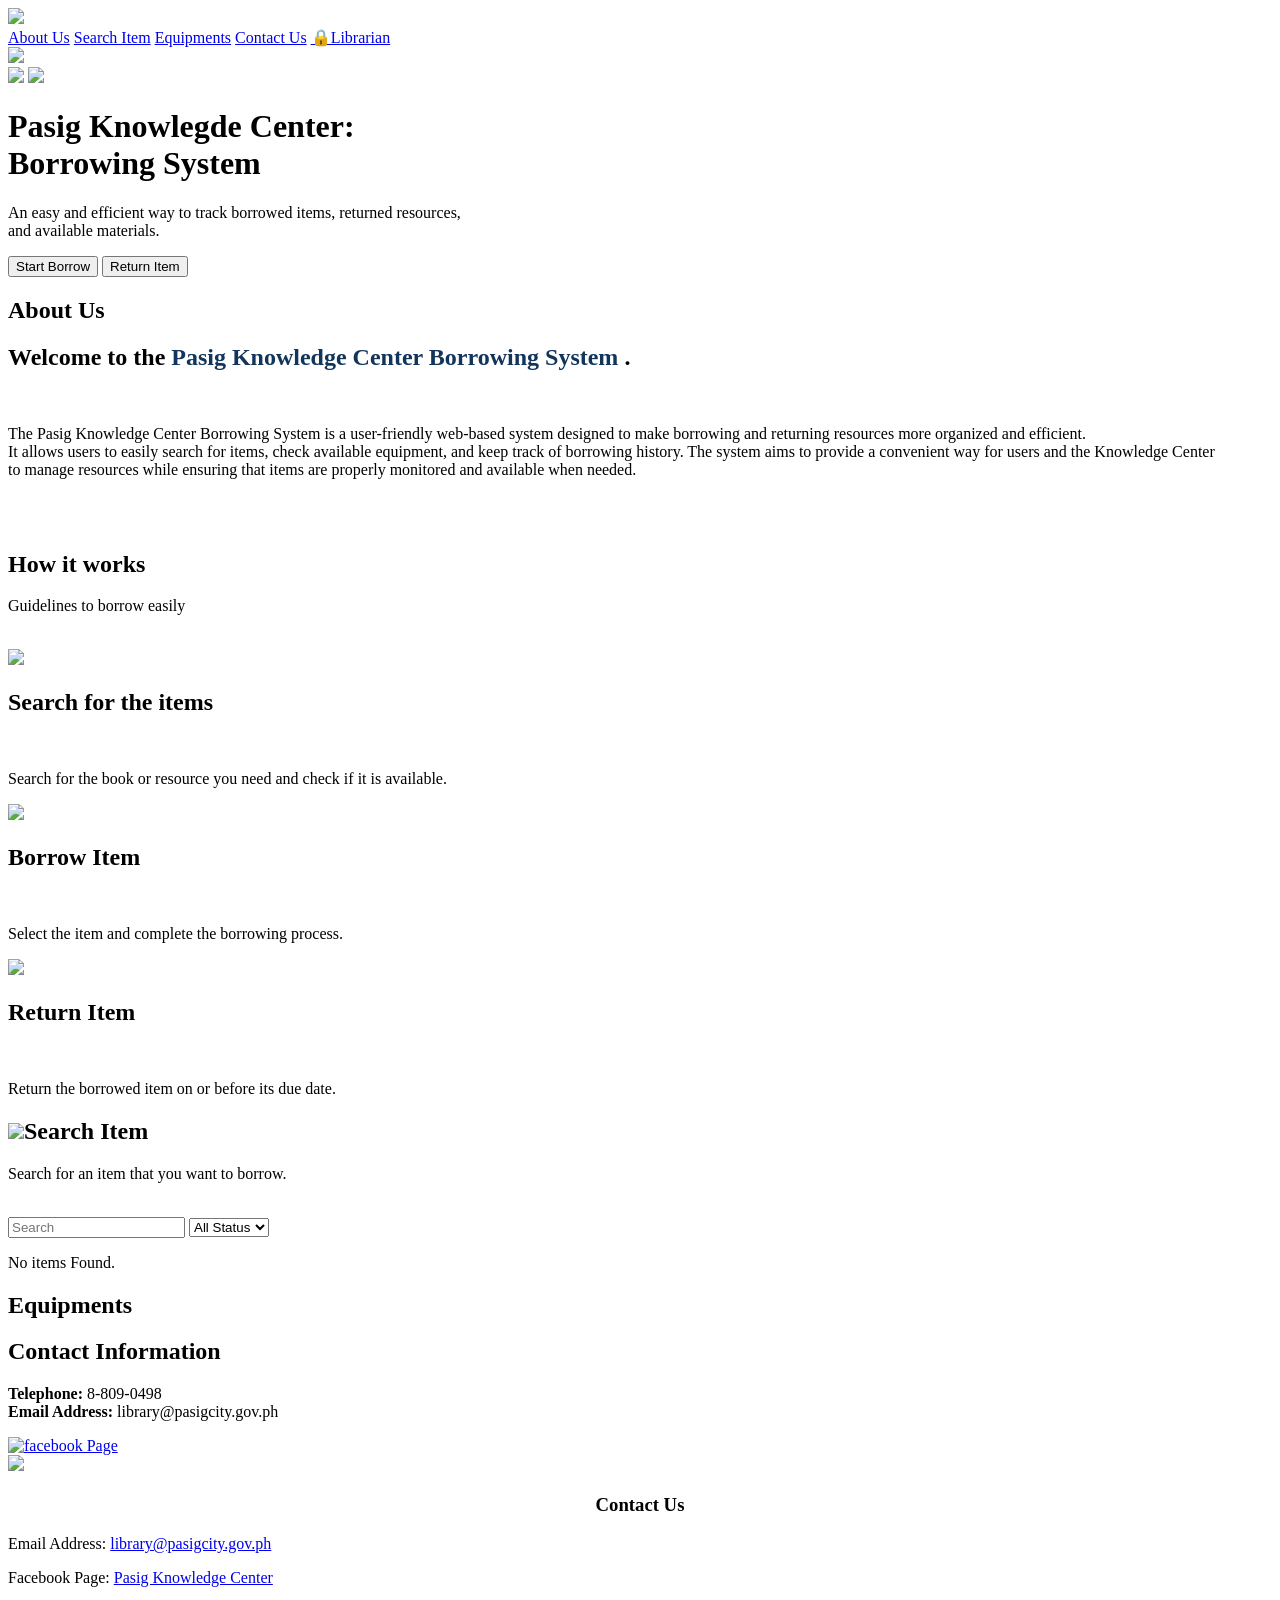
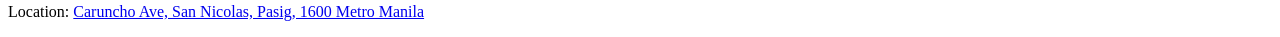
==== commit 5cead554: "Rename School Borrowing System/index.html to index.html" ====
--- a/index.html
+++ b/index.html
@@ -169,4 +169,4 @@
     </section>
     <script src="script.js"></script>
 </body>
-</html>+</html>
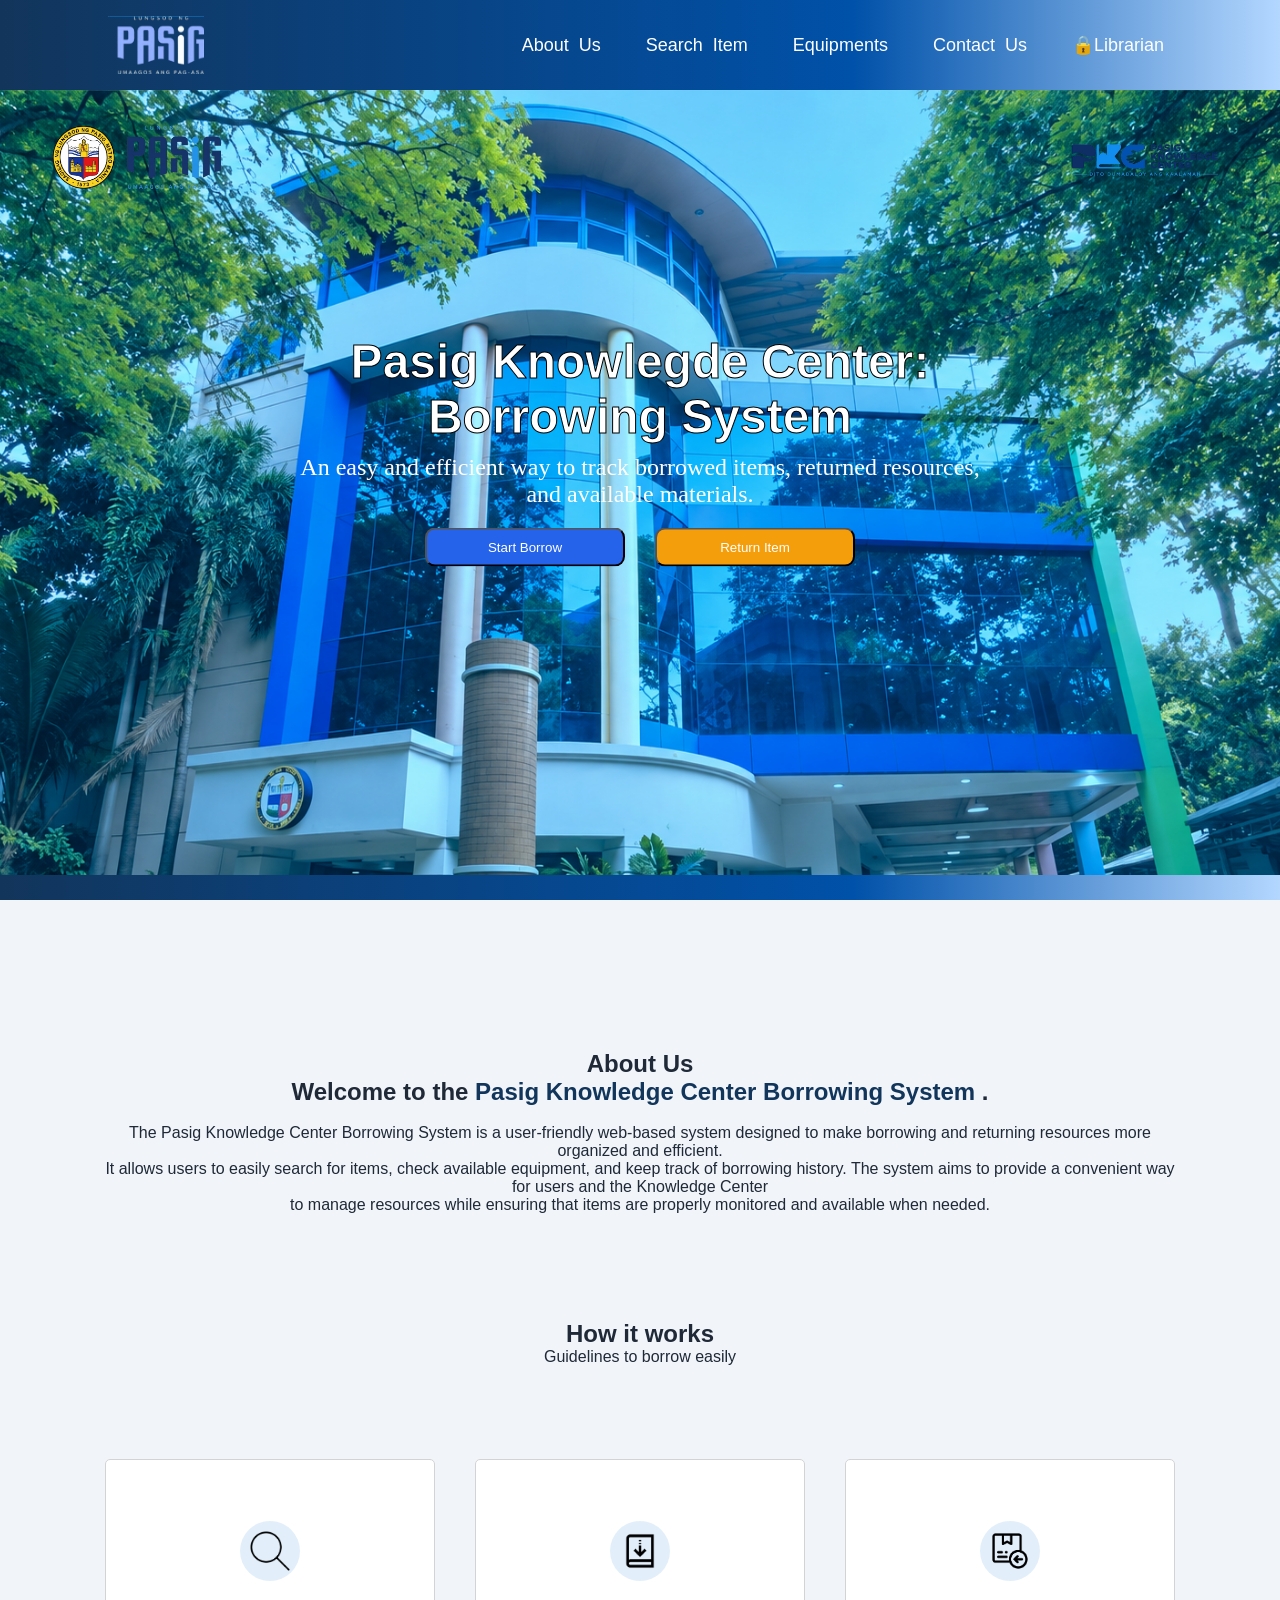
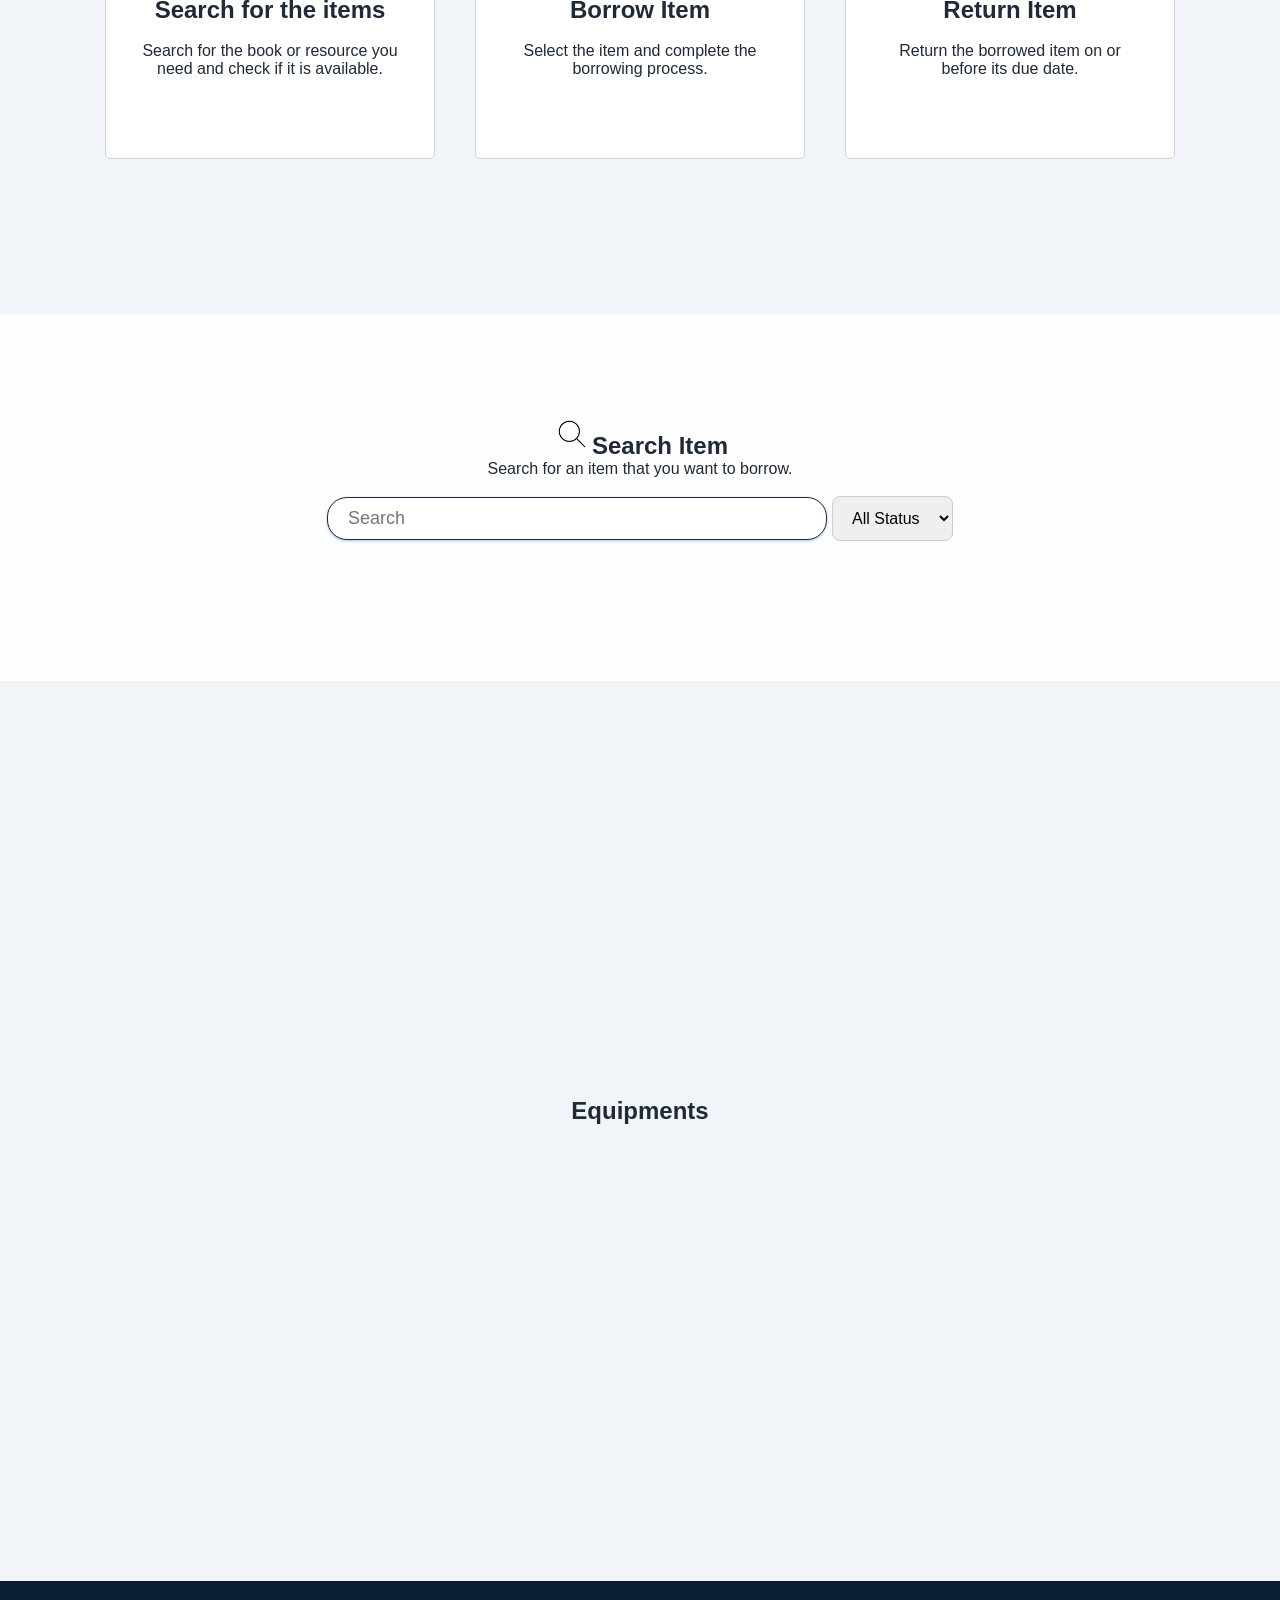
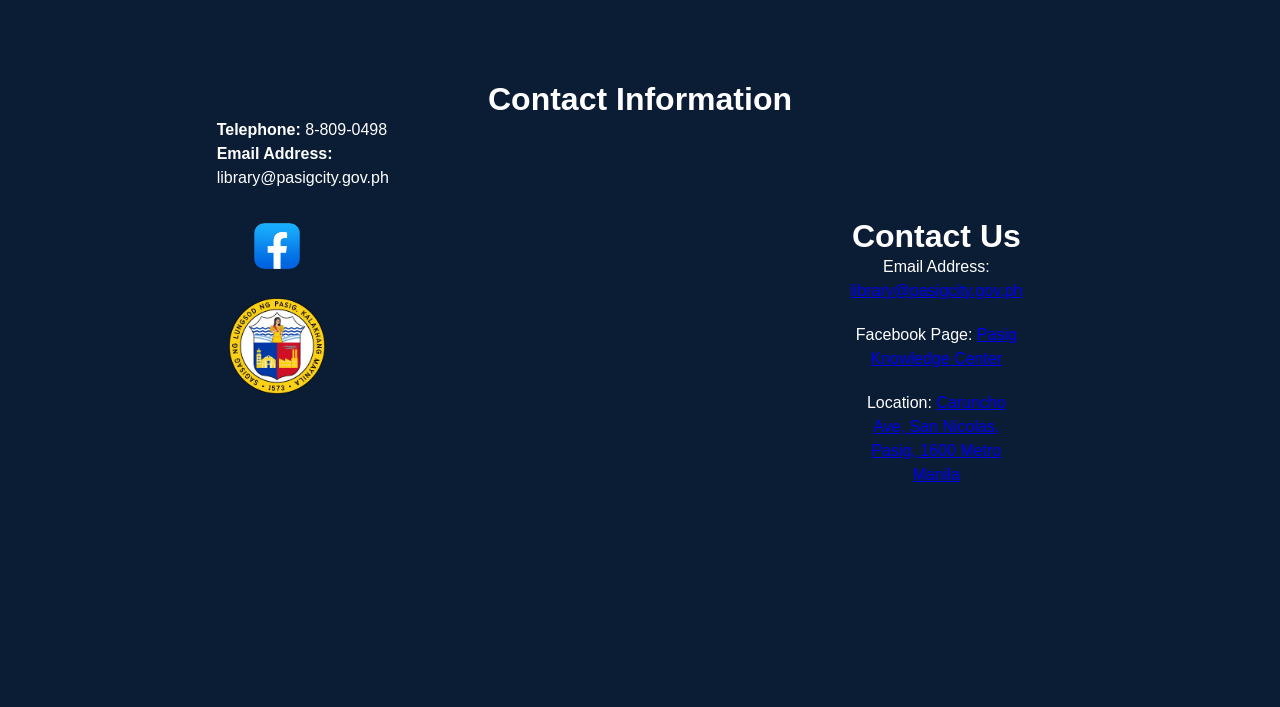
==== commit c6985e75: "Add files via upload" ====
--- a/index.html
+++ b/index.html
@@ -3,7 +3,7 @@
 <head>
     <meta charset="UTF-8">
     <meta name="viewport" content="width=device-width, initial-scale=1.0">
-    <link rel="stylesheet" href="stylee.css">
+    <link rel="stylesheet" href="style.css">
     <title>Borrowing System</title>
 </head>
 <body>
@@ -26,7 +26,7 @@
             </div>
             <div class="pasig-logo">
                 <img src="twologos.png">
-                <img src="pkclogo.png">
+                <img src="pkc.png">
             </div>
 
             <!--Cover Content-->
@@ -169,4 +169,4 @@
     </section>
     <script src="script.js"></script>
 </body>
-</html>
+</html>
--- a/style.css
+++ b/style.css
@@ -0,0 +1,527 @@
+* {
+    margin: 0;
+    padding: 0;
+    box-sizing: border-box;
+}
+html {
+    scroll-behavior: smooth;
+    scroll-padding-top: 20px;
+}
+body {
+    margin: 0;
+    padding: 0;
+    background-color: #F1F5F9;
+    font-family: Arial, Helvetica, sans-serif;
+    color: #1F2937;
+    display: block;
+}
+
+.banner {
+    background: linear-gradient(to right ,#12355B,#094382, #0051A9, #B3D7FF);
+    width: 100%;
+    height: 100vh;
+    position:relative;
+    overflow: hidden;
+}
+.navbar {
+    padding: 5px 0px;
+    width: 85%;
+    margin: 0 auto;
+    height: 90px;
+    display: flex;
+    align-items: center;
+    justify-content: space-between;
+    position: relative;
+    z-index: 10;
+}
+img {
+    padding: 2px;
+    width: 100px;
+    height: auto;
+    margin: 10px;
+}
+.menu {
+    margin: 0;
+    padding: 0;
+    display: flex;
+    align-items: center;
+    gap: 5px;
+}
+.menu a {
+    color: white;
+    font-family: Arial, Helvetica, sans-serif;
+    font-size: large;
+    word-spacing: 5px;
+    padding: 10px 15px;
+    text-decoration: none;
+    margin: 5px;
+    white-space: nowrap;
+    transition: 0.3s;
+}
+.menu a.active {
+    color: white;
+    background-color: #12355B;
+    padding: 10px 15px;
+    margin: 10px;
+    border-radius: 10px;
+}
+.menu a:hover {
+    color: white;
+    background-color: #12355B;
+    opacity: 50%;
+    padding: 10px 15px;
+    margin: 5px;
+    border-radius: 10px;
+    word-spacing: 5px;
+    font-size: large;
+}
+.background-image {
+    position: absolute;
+    width: 100%;
+    height: 100%;
+    padding: 0;
+    margin: 0;
+}
+
+.background-image img {
+    width: 100%;
+    height: 785px;
+    object-fit: cover;
+    padding: 0;
+    margin: 0;
+}
+.pasig-logo {
+    position: absolute;
+    top: 100px;
+    left: 25px;
+    right: 25px;
+    padding: 10px;
+    display: flex;
+    justify-content: space-between;
+    align-items: flex-start;
+    z-index: 3;
+}
+.pasig-logo img {
+    width: 200px;
+    height: 100px;
+    object-fit: contain;
+    margin: 0;
+}
+.cover-content {
+    position: absolute;
+    top: 50%;
+    left: 50%;
+    transform: translate(-50%, -50%);
+    width: 100%;
+    text-align: center;
+    color: white;
+    z-index: 3;
+}
+.cover-content h1 {
+    font-size: 48px;
+    -webkit-text-stroke: 1px black ;
+    font-weight: bold;
+    margin-bottom: 10px;
+
+}
+.cover-content p {
+    font-family: Georgia, 'Times New Roman', Times, serif;
+    font-size: 24px;
+    margin-bottom: 10px;
+
+}
+.cover-buttons {
+    display: flex;
+    justify-content: center;
+    gap: 30px;
+    margin-top: 20px;
+}
+.cover-buttons input:first-child {
+    background-color: #2563EB;
+    color: white;
+    padding: 10px;
+    width: 200px;
+    border-radius: 10px;
+}
+
+.cover-buttons input:last-child {
+    background-color: #F59E0B;
+    color: white;
+    padding: 10px;
+    width: 200px;
+    border-radius: 10px;
+}
+.start-borrowing {
+    background-color: #2E86DE;
+    color: white;
+    font-weight: bold;
+    padding: 15px;
+    margin: 5px;
+    border-radius: 10px;
+    text-decoration: none;
+}
+.returned-item {
+    background-color: #F59E0B;
+    color: white;
+    font-weight: bold;
+    padding: 15px;
+    margin: 5px;
+    border-radius: 10px;
+    text-decoration: none;
+}
+.section {
+    width: 100%;
+    min-height: 100vh;
+    padding: 100px 50px;
+    display: flex;
+    justify-content: center;
+    align-items: center;
+    text-align: center;
+}
+#about {
+    display: flex;
+    justify-content: center;
+    padding: 80px 50px;
+}
+.about-content {
+    padding: 70px 50px;
+}
+.guidelines {
+    display: flex;
+    justify-content: center;
+    flex-direction: row;
+    width: 100%;
+    gap: 30px;
+    padding: 70px 50px;
+}
+.step-card {
+    width: 50%;
+    min-height: 300px;
+    background-color: white;
+    border-color: rgb(124, 122, 122);
+    border: 1px solid lightgray;
+    border-radius: 5px;
+    padding:10px 30px 30px;
+    margin: 5px;
+    display: flex;
+    flex-direction: column;
+    justify-content: center;
+}
+
+.icon {
+    width: 60px;
+    height: 60px;
+    margin: 0 auto 15px;
+    border-radius: 50%;
+    background-color: #e2effb;
+
+    display: flex;
+    align-items: center;
+    justify-content: center;
+}
+.icon img {
+    width: 50px;
+    padding: 3px;
+    margin: 5px;
+}
+.search-bar {
+    padding: 10px 15px;
+    margin-left: 50px;
+    position: relative;
+}
+#search {
+    min-height: 30%;
+    background-color: rgb(254, 254, 254);
+}
+
+.search-controls{
+    display: flex;
+    justify-content: center;
+    align-items: center;
+    gap: 5px;
+}
+.search-controls input{
+    padding: 10px 20px;
+    width: 500px;
+    font-size: 18px;
+    border-radius: 20px;
+    border: 1px solid #1F2937;
+    box-shadow: 0 1px 3px #a4c2ec;
+    border-color: 1px #1F2937;
+    transition: 0.2s ease-in-out ;
+
+}
+.search-container img {
+    width: 30px;
+    height: 30px;
+    padding: 0;
+    margin: 5px;
+    
+}
+.search-head {
+    display: flex;
+    align-items: center;
+    justify-content: center;
+    gap: 5px;
+    width: 100%;
+}
+.search-container select {
+    padding: 12px 15px;
+    border: 1px solid #ccc;
+    border-radius: 8px;
+    font-size: 16px;
+
+}
+.search-container select:focus {
+    border: 1px solid lightgray;
+    border-radius: 8px;
+}
+.item-list {
+    display: flex;
+    flex-wrap: wrap;
+    justify-content: center;
+    gap: 10px;
+    width: 100%;
+    margin: 20px;
+    text-align: center;
+}
+.item-card {
+    background-color: white;
+    border: 1px solid lightblue;
+    border-radius: 10px;
+    width: 450px;
+    min-height: 90px;
+    padding: 20px 10px;
+    justify-content: center;
+    display: none;
+    box-shadow: 0 3px 10px rgba(0, 0, 0, 0.1);
+}
+.item-card h2 {
+    color: #12355B;
+    margin: 10px;
+    padding: 5px 5px;
+    font-size: 12px;
+}
+.item-card input {
+    background-color: #2E86DE;
+    width: 80px;
+    min-height: 30px;
+    color: white;
+    border: none;
+    margin-top: 15px;
+    margin-bottom: 10px;
+    border-radius: 10px;
+    font-size: 10px;
+    cursor: pointer;
+}
+.item-card p {
+    margin: 10px;
+    padding: 5px 5px;
+    font-size: 11px;
+}
+.item-card.show {
+    display: flex;
+}
+
+.equip-list {
+    display: flex;
+    flex-wrap: wrap;
+    justify-content: center;
+    gap: 20px;
+    width: 100%;
+    margin: 10px;
+    padding: 10px 10px;
+    text-align: center;
+}
+.equip-list h2 {
+    padding: 3px 2px 10px;
+    margin: 5px 3px;
+    text-align: left;
+    font-size: 20px;
+}
+.equip-list p {
+    padding: 3px 2px;
+    text-align: left;
+    font-size: 13px;
+    
+}
+.equip-list input {
+    background-color: white;
+    color:#1F2937;
+    padding: 10px 15px;
+    border-radius: 10px;
+    margin-top: 20px;
+    width: 350px;
+    font-weight: bold;
+    
+}
+.equip-card {
+    background-color: #1F2937;
+    color: white;
+    padding: 10px 15px;
+    border-radius: 10px;
+    gap: 30px;
+    justify-content: center;
+    width: 450px;
+    margin: 10px 10px;
+
+}
+#equip {
+    display: flex;
+    justify-content: center;
+    padding: 80px 50px;
+}
+.form-box {
+    box-sizing: 100px;
+    justify-content: center;
+    text-align: left;
+    display: flex;
+    padding: 5px 5px;
+    width: 100%;
+    min-height: 100%;
+    margin: 10px;
+    border-radius: 10px;
+    color: white;
+    font-family: system-ui,'Segoe UI','Open Sans', 'Helvetica Neue', sans-serif;
+    font-size: 18px;
+}
+.form-box h1 {
+    font-size: 26px;
+    text-align: center;
+    margin: 10px;
+    padding: 5px;
+    text-align: center;
+    justify-content: center;
+}
+.Info {
+    box-sizing: 100px;
+    background-color: #0B1C35;
+    justify-content: center;
+    text-align: left;
+    padding: 5px 5px;
+    width: 500px;
+    min-height: 650px;
+    margin: 10px;
+    border-radius: 10px;
+    color: white;
+    font-family: system-ui,'Segoe UI','Open Sans', 'Helvetica Neue', sans-serif;
+    font-size: 18px;;;
+
+}
+.Info h2 {
+    font-size: 26px;
+    text-align: center;
+    margin: 15px ;
+    padding: 10px;
+    width: 450px;
+    min-height: 50px;
+    text-align: center;
+    background-color: white;
+    color: #0B1C35;
+    font-style: italic;
+    font-size: 18px;
+    justify-content: center;
+    border-radius: 5px;
+}
+.Info label{
+    padding: 10px;
+    margin: 10px;  
+}
+.Info input{
+    padding: 5px;
+    margin: 5px;  
+    border-radius: 5px;
+    width: 200px;
+}
+
+.button-group {
+    display: flex;
+    gap: 5px;
+    justify-content: center;
+}
+#output{
+    text-align: left;
+    padding: 10px 25px;
+    width: 100%
+}
+.output-card {
+    box-sizing: border-box;
+    background-color: white;
+    justify-content: flex-start;
+    text-align: center;
+    padding: 5px 5px;
+    display: flex;
+    flex-direction: column;
+    width: 500px;
+    min-height: 650px;
+    margin: 10px;
+    border-radius: 10px;
+    border: 1px solid rgb(197, 235, 248);
+    color: #0B1C35;
+    font-family: system-ui,'Segoe UI','Open Sans', 'Helvetica Neue', sans-serif;
+    font-size: 18px;;
+}
+.cardLogo {
+    width: 100%;
+    display: flex;
+    align-items: center;
+    padding: 5px;
+    justify-content: space-between;
+    margin-bottom: 2px;
+}
+.cardLogo img {
+    width: 100px;
+    padding: 5px;
+}
+#qrcode {
+    display: flex;
+    justify-content: center;
+    margin: 5px auto 5px;
+    align-items: center;
+}
+.qr-message p{
+    text-align: left;
+    font-size: 12px;
+    color: rgb(196, 196, 196);
+    align-items: center;
+    margin-left: 50px ;
+}
+#contact {
+    background-color: #0B1C35;
+    width: 100%;
+    min-height: 400px;
+    color: white;
+    position: relative;
+    overflow: hidden;
+}
+.contact-content {
+    display: flex;
+    justify-content: space-between;
+    align-items: flex-start;
+    width: 100%;
+    gap: 0px;
+    margin: 0;
+    padding: 0;
+}
+.contactUs-container h1{
+    font-size: 32px;
+}
+.Phonecontact {
+    width: 30%;
+    text-align: left;
+    padding: 0;
+    margin: 0;
+}
+.Phonecontact p{
+    line-height: 1.5;
+    margin-bottom: 20px;
+}
+.contactInfo {
+    width: 30%;
+    text-align: left;
+    padding: 0;
+}
+.contactInfo p {
+    line-height: 1.5;
+    margin-bottom: 20px;
+}
